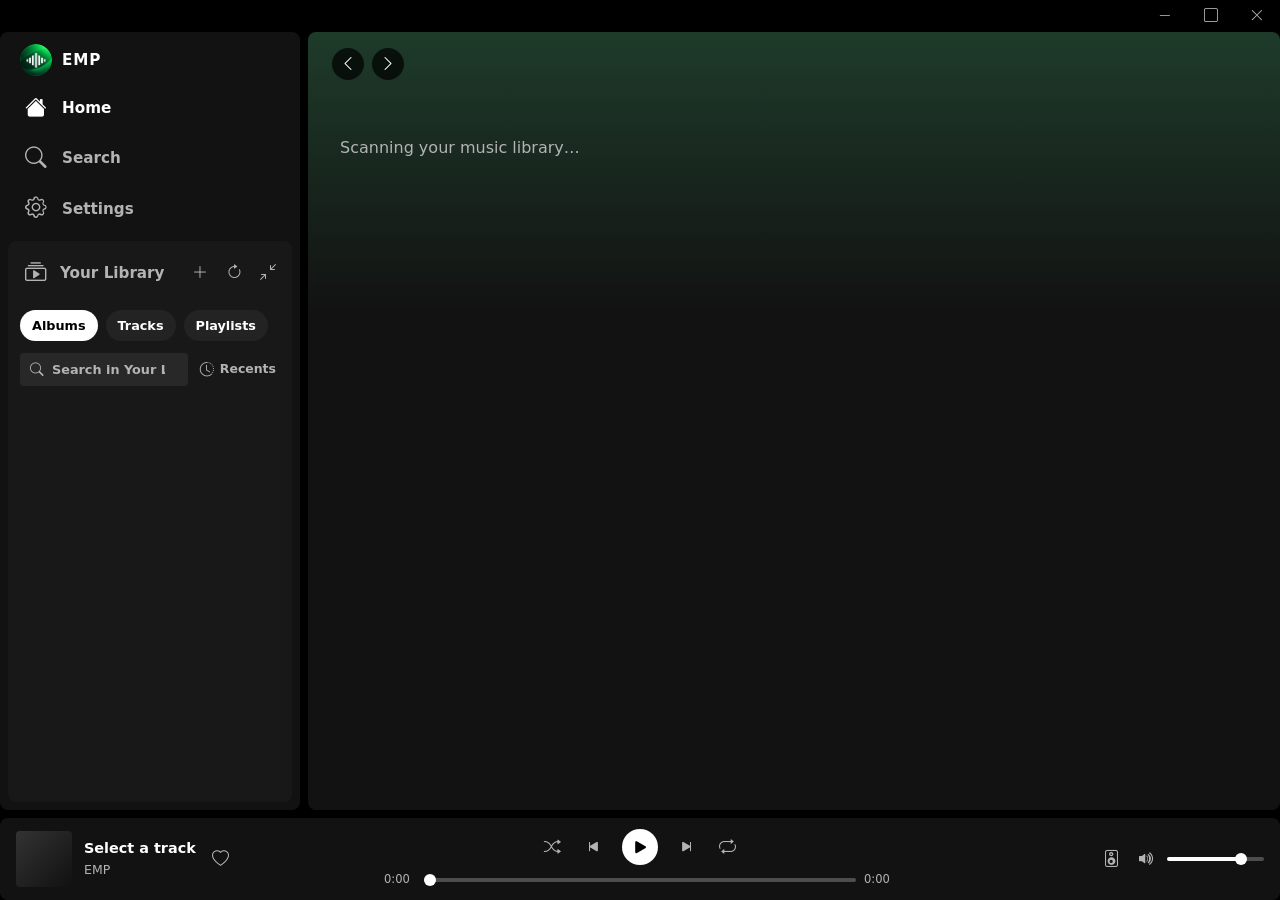
==== www/index.html @ ca30483c "Update player.css and player.js to enhance home shelf layout and responsiveness. Introduce new CSS v" ====
<!DOCTYPE html>
<html lang="en" data-bs-theme="dark">
<head>
  <meta charset="utf-8">
  <meta name="viewport" content="width=device-width, initial-scale=1">
  <title>EMP</title>
  <link rel="stylesheet" href="lib/bootstrap/5.3.8/bootstrap.min.css">
  <link rel="stylesheet" href="lib/bootstrap-icons/1.13.1/bootstrap-icons.min.css">
  <link rel="stylesheet" href="css/player.css?v=51">
</head>
<body>
  <div class="app-shell">
    <aside class="sidebar" id="sidebar">
      <div class="brand">
        <span class="brand-mark" aria-hidden="true"><img src="img/music.png" alt=""></span>
        <span class="brand-name">EMP</span>
      </div>

      <nav class="nav-stack" aria-label="Primary">
        <button class="nav-item active" type="button" data-nav="home">
          <i class="bi bi-house-fill"></i>
          <span class="nav-label">Home</span>
        </button>
        <button class="nav-item" type="button" data-nav="search">
          <i class="bi bi-search"></i>
          <span class="nav-label">Search</span>
        </button>
        <button class="nav-item" type="button" data-nav="settings">
          <i class="bi bi-gear"></i>
          <span class="nav-label">Settings</span>
        </button>
      </nav>

      <div class="library-panel">
        <div class="library-header">
          <button class="library-title-btn" type="button" data-nav="albums" id="libraryTitleBtn" aria-label="Your Library">
            <i class="bi bi-collection-play"></i>
            <span class="nav-label">Your Library</span>
          </button>
          <div class="library-header-actions">
            <button class="icon-btn" type="button" id="createPlaylistBtn" aria-label="Create playlist" data-bs-toggle="tooltip" data-bs-title="Create playlist">
              <i class="bi bi-plus-lg"></i>
            </button>
            <button class="icon-btn" type="button" id="refreshBtn" aria-label="Refresh library" data-bs-toggle="tooltip" data-bs-title="Refresh library">
              <i class="bi bi-arrow-clockwise"></i>
            </button>
            <button class="icon-btn" type="button" id="sidebarCollapseBtn" aria-label="Collapse sidebar" data-bs-toggle="tooltip" data-bs-title="Collapse sidebar">
              <i class="bi bi-arrows-angle-contract"></i>
            </button>
          </div>
        </div>

        <div class="library-panel-body">
          <div class="library-chips-scroll" data-chips-scroll>
            <div class="library-chips">
              <button class="chip active" type="button" data-recents-filter="albums">Albums</button>
              <button class="chip" type="button" data-recents-filter="tracks">Tracks</button>
              <button class="chip" type="button" data-recents-filter="playlists">Playlists</button>
            </div>
          </div>

          <div class="library-tools">
            <label class="library-search">
              <i class="bi bi-search" aria-hidden="true"></i>
              <input type="search" id="librarySearch" placeholder="Search in Your Library" aria-label="Search in Your Library" autocomplete="off">
            </label>
            <button class="library-sort-btn" type="button" id="sidebarSortBtn" data-sidebar-sort aria-label="Sort library list">
              <i class="bi bi-clock-history"></i>
              <span id="sidebarSortLabel">Recents</span>
            </button>
          </div>

          <ul class="playlist-list" id="libraryList"></ul>
        </div>
      </div>

      <div class="sidebar-resize" id="sidebarResize" role="separator" aria-orientation="vertical" aria-label="Resize sidebar" tabindex="0"></div>
    </aside>

    <main class="main-stage" id="mainStage">
      <header class="top-bar" id="topBar">
        <div class="history-controls">
          <button class="circle-btn" type="button" id="backBtn" aria-label="Go back" data-bs-toggle="tooltip" data-bs-title="Go back">
            <i class="bi bi-chevron-left"></i>
          </button>
          <button class="circle-btn" type="button" id="forwardBtn" aria-label="Go forward" data-bs-toggle="tooltip" data-bs-title="Go forward">
            <i class="bi bi-chevron-right"></i>
          </button>
        </div>

        <div class="top-collection" id="topCollection" aria-hidden="true" hidden>
          <button class="top-collection-play" type="button" id="topCollectionPlay" aria-label="Play">
            <i class="bi bi-play-fill"></i>
          </button>
          <span class="top-collection-name" id="topCollectionName"></span>
        </div>

        <div class="top-search d-none" id="topSearch">
          <i class="bi bi-search"></i>
          <input type="search" id="searchInput" placeholder="What do you want to play?" aria-label="Search">
        </div>
      </header>

      <section class="view-area" id="viewArea">
        <div class="loading-state">Scanning your music library…</div>
      </section>
    </main>

    <footer class="player-bar" aria-label="Playback controls">
      <div class="now-playing">
        <button class="now-cover" type="button" id="nowCover" disabled aria-label="Open album"></button>
        <div class="now-meta">
          <button class="now-title" type="button" id="nowTitle" disabled>Select a track</button>
          <button class="now-artist" type="button" id="nowArtist" disabled>EMP</button>
        </div>
        <button class="text-btn" type="button" id="likeBtn" aria-label="Save to Liked Songs">
          <i class="bi bi-heart"></i>
        </button>
      </div>

      <div class="player-center">
        <div class="transport">
          <button class="text-btn" type="button" id="shuffleBtn" aria-label="Enable shuffle" data-bs-toggle="tooltip" data-bs-title="Shuffle">
            <i class="bi bi-shuffle"></i>
          </button>
          <button class="text-btn" type="button" id="prevBtn" aria-label="Previous" data-bs-toggle="tooltip" data-bs-title="Previous">
            <i class="bi bi-skip-start-fill"></i>
          </button>
          <button class="play-btn" type="button" id="playBtn" aria-label="Play">
            <i class="bi bi-play-fill"></i>
          </button>
          <button class="text-btn" type="button" id="nextBtn" aria-label="Next" data-bs-toggle="tooltip" data-bs-title="Next">
            <i class="bi bi-skip-end-fill"></i>
          </button>
          <button class="text-btn" type="button" id="repeatBtn" aria-label="Repeat" data-bs-toggle="tooltip" data-bs-title="Repeat">
            <i class="bi bi-repeat"></i>
          </button>
        </div>
        <div class="timeline">
          <span id="elapsed">0:00</span>
          <input type="range" class="slider" id="seekBar" min="0" max="1000" value="0" aria-label="Seek">
          <span id="duration">0:00</span>
        </div>
      </div>

      <div class="player-right">
        <button class="text-btn" type="button" id="deviceBtn" aria-label="Connect to a device" data-bs-toggle="tooltip" data-bs-title="Connect to a device">
          <i class="bi bi-speaker"></i>
        </button>
        <div class="volume">
          <button class="text-btn" type="button" id="muteBtn" aria-label="Mute">
            <i class="bi bi-volume-up-fill"></i>
          </button>
          <input type="range" class="slider" id="volumeBar" min="0" max="100" value="80" aria-label="Volume">
        </div>
      </div>
    </footer>

    <!-- Last in DOM so annotated drag regions win over scrolled content. -->
    <div class="window-chrome">
      <div class="window-chrome-drag" aria-hidden="true"></div>
      <div class="window-controls">
        <button class="window-control" type="button" id="winMinimize" aria-label="Minimize" data-bs-toggle="tooltip" data-bs-title="Minimize">
          <i class="bi bi-dash-lg" aria-hidden="true"></i>
        </button>
        <button class="window-control" type="button" id="winMaximize" aria-label="Maximize" data-bs-toggle="tooltip" data-bs-title="Maximize">
          <i class="bi bi-square" aria-hidden="true" data-maximize-icon></i>
        </button>
        <button class="window-control window-control-close" type="button" id="winClose" aria-label="Close" data-bs-toggle="tooltip" data-bs-title="Close">
          <i class="bi bi-x-lg" aria-hidden="true"></i>
        </button>
      </div>
    </div>
  </div>

  <div class="device-drawer-root" id="deviceDrawerRoot" hidden>
    <aside class="device-drawer" role="dialog" aria-modal="true" aria-labelledby="deviceDrawerTitle">
      <div class="device-drawer-head">
        <div class="device-drawer-heading">
          <h2 id="deviceDrawerTitle">Connect to a device</h2>
          <p class="device-drawer-sub" id="deviceDrawerStatus" role="status" aria-live="polite"></p>
        </div>
        <button class="device-drawer-close" type="button" id="deviceDrawerClose" aria-label="Close">
          <i class="bi bi-x-lg"></i>
        </button>
      </div>
      <div class="device-drawer-alert" id="deviceDrawerAlert" role="alert" hidden></div>
      <div class="device-drawer-body" id="deviceDrawerBody"></div>
      <div class="device-drawer-foot">
        <p class="device-drawer-note" id="deviceDrawerNote"></p>
        <button class="device-rescan" type="button" id="deviceRescan">
          <i class="bi bi-arrow-repeat" aria-hidden="true"></i>
          <span>Rescan</span>
        </button>
      </div>
    </aside>
  </div>

  <script src="lib/bootstrap/5.3.8/bootstrap.bundle.min.js"></script>
  <script src="js/eq-presets.js?v=2"></script>
  <script src="js/player.js?v=39"></script>
</body>
</html>
---- www/css/player.css ----
:root {
  --emp-black: #000000;
  --emp-bg: #121212;
  --emp-elevated: #181818;
  --emp-highlight: #282828;
  --emp-hover: #1a1a1a;
  --emp-row-hover: rgba(255, 255, 255, 0.05);
  --emp-green: #1db954;
  --emp-green-hover: #1ed760;
  --emp-text: #ffffff;
  --emp-muted: #b3b3b3;
  --emp-subtle: #7a7a7a;
  --emp-border: #2a2a2a;
  --sidebar-width: 300px;
  --sidebar-collapsed-width: 72px;
  --sidebar-min: 200px;
  --sidebar-max: 420px;
  --player-height: 90px;
  --top-bar-height: 56px;
  --window-chrome-height: 32px;
  --gap: 8px;
  --radius: 8px;
  --home-card-min: 160px;
  --home-card-gap: 18px;
  --home-cols: 6;
}

*,
*::before,
*::after {
  box-sizing: border-box;
}

html,
body {
  height: 100%;
  margin: 0;
  background: var(--emp-black);
  color: var(--emp-text);
  font-family: "Segoe UI Variable Text", "Segoe UI", system-ui, -apple-system, "Helvetica Neue", Helvetica, Arial, sans-serif;
  overflow: hidden;
  color-scheme: dark;
  -webkit-font-smoothing: antialiased;
}

button,
input {
  font-family: inherit;
}

.app-shell {
  display: grid;
  grid-template-columns: var(--sidebar-width) minmax(0, 1fr);
  grid-template-rows: var(--window-chrome-height) 1fr var(--player-height);
  column-gap: var(--gap);
  row-gap: 0;
  height: 100%;
  padding: 0;
}

.window-chrome {
  grid-row: 1;
  grid-column: 1 / -1;
  display: flex;
  align-items: stretch;
  min-height: var(--window-chrome-height);
  background: transparent;
  position: relative;
  app-region: drag;
  -webkit-app-region: drag;
  z-index: 30;
}

.window-chrome-drag {
  flex: 1 1 auto;
  min-width: 0;
  min-height: 100%;
  app-region: drag;
  -webkit-app-region: drag;
}

.window-controls {
  display: flex;
  align-items: stretch;
  flex-shrink: 0;
  height: 100%;
  app-region: no-drag;
  -webkit-app-region: no-drag;
}

.window-control {
  width: 46px;
  height: 100%;
  margin: 0;
  padding: 0;
  border: 0;
  border-radius: 0;
  background: transparent;
  color: var(--emp-muted);
  display: inline-flex;
  align-items: center;
  justify-content: center;
  font-size: 0.85rem;
  line-height: 1;
  cursor: default;
  transition: background 0.12s ease, color 0.12s ease;
  app-region: no-drag;
  -webkit-app-region: no-drag;
}

.window-control i {
  pointer-events: none;
}

.window-control:hover {
  background: var(--emp-highlight);
  color: var(--emp-text);
}

.window-control:active {
  background: rgba(255, 255, 255, 0.12);
}

.window-control-close:hover {
  background: #c42b1c;
  color: #fff;
}

.window-control-close:active {
  background: #b22a1b;
  color: #fff;
}

/* Window controls and in-page nav controls must not start a drag.
   Do NOT mark .view-area (or other scrollers) as no-drag — Chromium's
   app-region hit testing ignores scroll occlusion, so scrolled no-drag
   content steals the title-bar drag region after you scroll a long page. */
.top-bar .history-controls,
.top-bar .circle-btn,
.top-bar .top-search,
.top-bar .top-search input,
.top-bar .top-collection-play,
.top-bar button {
  app-region: no-drag;
  -webkit-app-region: no-drag;
}

html.is-window-maximized .sidebar,
html.is-window-maximized .main-stage,
html.is-window-maximized .player-bar {
  border-radius: 0;
}

.sidebar,
.main-stage,
.player-bar {
  background: var(--emp-bg);
  border-radius: var(--radius);
}

.sidebar {
  grid-row: 2;
  grid-column: 1;
  display: flex;
  flex-direction: column;
  min-width: var(--sidebar-width);
  width: var(--sidebar-width);
  min-height: 0;
  padding: 8px 8px 8px;
  position: relative;
  transition: min-width 0.18s ease, width 0.18s ease;
  container-type: inline-size;
  container-name: sidebar;
}

.sidebar.is-resizing {
  transition: none;
  user-select: none;
}

.sidebar-resize {
  position: absolute;
  top: 0;
  right: -4px;
  width: 8px;
  height: 100%;
  cursor: col-resize;
  z-index: 5;
}

.sidebar-resize:focus-visible {
  outline: 2px solid var(--emp-text);
  outline-offset: -2px;
}

.sidebar.is-collapsed .sidebar-resize {
  display: none;
}

.brand {
  display: flex;
  align-items: center;
  gap: 10px;
  padding: 4px 12px 8px;
  min-height: 40px;
}

.brand-mark {
  width: 32px;
  height: 32px;
  border-radius: 50%;
  overflow: hidden;
  flex-shrink: 0;
  background: transparent;
  transform: translateZ(0);
}

.brand-mark img {
  width: 100%;
  height: 100%;
  display: block;
  object-fit: cover;
}

.brand-name {
  font-weight: 700;
  letter-spacing: 0.06em;
  font-size: 0.95rem;
}

.nav-stack {
  display: flex;
  flex-direction: column;
  gap: 2px;
  padding: 0 4px 8px;
}

.nav-item {
  display: flex;
  align-items: center;
  gap: 14px;
  width: 100%;
  border: 0;
  background: transparent;
  color: var(--emp-muted);
  padding: 8px 12px;
  border-radius: 6px;
  font-weight: 700;
  font-size: 0.95rem;
  text-align: left;
  cursor: pointer;
  transition: color 0.12s ease;
}

.nav-item i {
  font-size: 1.35rem;
  width: 1.5rem;
  text-align: center;
  flex-shrink: 0;
}

.nav-item:hover {
  color: var(--emp-text);
}

.nav-item.active {
  color: var(--emp-text);
  background: transparent;
}

.nav-item:focus-visible,
.library-title-btn:focus-visible,
.library-sort-btn:focus-visible,
.icon-btn:focus-visible,
.chip:focus-visible,
.playlist-item:focus-visible {
  outline: 2px solid var(--emp-text);
  outline-offset: 2px;
}

.library-panel {
  flex: 1;
  min-height: 0;
  display: flex;
  flex-direction: column;
  background: var(--emp-elevated);
  border-radius: var(--radius);
  padding: 8px 0 4px;
}

.library-header {
  display: flex;
  align-items: center;
  gap: 4px;
  padding: 0 8px 8px;
  flex-shrink: 0;
}

.library-title-btn {
  display: flex;
  align-items: center;
  gap: 12px;
  flex: 1;
  min-width: 0;
  border: 0;
  background: transparent;
  color: var(--emp-muted);
  padding: 8px;
  border-radius: 6px;
  font-weight: 700;
  font-size: 0.95rem;
  text-align: left;
  cursor: pointer;
  transition: color 0.12s ease;
}

.library-title-btn i {
  font-size: 1.35rem;
  width: 1.5rem;
  text-align: center;
  flex-shrink: 0;
}

.library-title-btn .nav-label {
  flex: 1;
  min-width: 0;
  white-space: nowrap;
  overflow: hidden;
  text-overflow: ellipsis;
}

.library-title-btn:hover,
.library-title-btn.active {
  color: var(--emp-text);
}

.library-header-actions {
  display: flex;
  align-items: center;
  gap: 2px;
  flex-shrink: 0;
}

/* Narrow sidebar: drop the title before it becomes unreadable ("Your Li…"). */
@container sidebar (max-width: 268px) {
  .library-title-btn {
    flex: 0 0 auto;
    gap: 0;
  }

  .library-title-btn .nav-label {
    display: none;
  }
}

@container sidebar (max-width: 236px) {
  .library-sort-btn span {
    display: none;
  }

  .library-search input::placeholder {
    color: transparent;
  }
}

.library-panel-body {
  flex: 1;
  min-height: 0;
  display: flex;
  flex-direction: column;
}

.library-chips-scroll {
  position: relative;
  flex-shrink: 0;
  margin: 0 4px 4px;
  overflow: hidden;
}

.library-chips-scroll::before,
.library-chips-scroll::after {
  content: "";
  position: absolute;
  top: 0;
  bottom: 0;
  width: 16px;
  pointer-events: none;
  z-index: 1;
  opacity: 0;
  transition: opacity 0.15s ease;
}

.library-chips-scroll::before {
  left: 0;
  background: linear-gradient(to right, var(--emp-elevated), transparent);
}

.library-chips-scroll::after {
  right: 0;
  background: linear-gradient(to left, var(--emp-elevated), transparent);
}

.library-chips-scroll.can-scroll-left::before,
.library-chips-scroll.can-scroll-right::after {
  opacity: 1;
}

.library-chips {
  display: flex;
  flex-wrap: wrap;
  gap: 8px;
  padding: 4px 12px 8px;
}

.library-chips-scroll .library-chips {
  flex-wrap: nowrap;
  gap: 8px;
  padding: 4px 8px 8px;
  overflow-x: auto;
  scrollbar-width: none;
}

.library-chips-scroll .library-chips::-webkit-scrollbar {
  display: none;
}

.library-toolbar {
  display: flex;
  flex-wrap: nowrap;
  align-items: center;
  justify-content: space-between;
  gap: 10px;
  margin-bottom: 8px;
}

.library-toolbar .library-chips {
  padding: 0;
  flex-wrap: nowrap;
  flex-shrink: 0;
  gap: 6px;
}

.library-toolbar .chip {
  padding: 6px 8px;
  white-space: nowrap;
  flex-shrink: 0;
}

.library-panel .chip {
  padding: 6px 12px;
  white-space: nowrap;
  flex-shrink: 0;
  background: #232323;
  color: var(--emp-text);
}

.library-panel .chip:hover {
  background: #2a2a2a;
}

.library-panel .chip.active {
  background: var(--emp-text);
  color: var(--emp-black);
}

.library-tools {
  display: flex;
  align-items: center;
  gap: 8px;
  padding: 0 12px 8px;
  flex-shrink: 0;
}

.library-search {
  flex: 1;
  min-width: 0;
  display: flex;
  align-items: center;
  gap: 8px;
  padding: 6px 10px;
  border-radius: 4px;
  background: rgba(255, 255, 255, 0.07);
  color: var(--emp-muted);
}

.library-search:focus-within {
  background: rgba(255, 255, 255, 0.1);
  box-shadow: inset 0 0 0 1px rgba(255, 255, 255, 0.35);
}

.library-search i {
  font-size: 0.85rem;
  flex-shrink: 0;
}

.library-search input {
  flex: 1;
  min-width: 0;
  border: 0;
  background: transparent;
  color: var(--emp-text);
  font: inherit;
  font-size: 0.8rem;
  font-weight: 600;
  outline: none;
  padding: 0;
}

.library-search input::placeholder {
  color: var(--emp-muted);
}

.library-sort-btn {
  display: flex;
  align-items: center;
  gap: 6px;
  border: 0;
  background: transparent;
  color: var(--emp-muted);
  font-weight: 700;
  font-size: 0.78rem;
  padding: 6px 4px;
  border-radius: 4px;
  cursor: pointer;
  flex-shrink: 0;
  white-space: nowrap;
}

.library-sort-btn:hover {
  color: var(--emp-text);
}

.library-sort-btn i {
  font-size: 0.9rem;
}

.sort-chips .chip {
  background: transparent;
  color: var(--emp-muted);
}

.sort-chips .chip.active {
  background: var(--emp-highlight);
  color: var(--emp-text);
}

.sort-chips .layout-btn {
  width: 32px;
  height: 32px;
  flex-shrink: 0;
}

.sort-chips .layout-btn.active {
  color: var(--emp-text);
  background: var(--emp-highlight);
}

.library-list {
  display: flex;
  flex-direction: column;
  gap: 2px;
  padding-bottom: 16px;
}

.library-row {
  width: 100%;
}

img.artist-cover,
.artist-cover {
  border-radius: 50%;
}

.chip {
  border: 0;
  border-radius: 500px;
  background: var(--emp-highlight);
  color: var(--emp-text);
  font-size: 0.8rem;
  font-weight: 700;
  padding: 6px 14px;
  cursor: pointer;
}

.chip.active {
  background: var(--emp-text);
  color: var(--emp-black);
}

.icon-btn,
.circle-btn,
.text-btn,
.play-btn,
.pill-btn,
.user-chip {
  border: 0;
  cursor: pointer;
}

.icon-btn {
  width: 32px;
  height: 32px;
  border-radius: 50%;
  background: transparent;
  color: var(--emp-muted);
  display: grid;
  place-items: center;
}

.icon-btn:hover {
  background: var(--emp-row-hover);
  color: var(--emp-text);
}

.library-subhead {
  color: var(--emp-muted);
  font-size: 0.72rem;
  font-weight: 700;
  letter-spacing: 0.08em;
  text-transform: uppercase;
  padding: 8px 16px 4px;
}

.playlist-list {
  list-style: none;
  margin: 0;
  padding: 0 4px 12px;
  overflow: auto;
  flex: 1;
  min-height: 0;
  scrollbar-color: transparent transparent;
}

.playlist-list:hover,
.playlist-list:focus-within {
  scrollbar-color: #4d4d4d transparent;
}

.playlist-list::-webkit-scrollbar-thumb {
  background: transparent;
}

.playlist-list:hover::-webkit-scrollbar-thumb,
.playlist-list:focus-within::-webkit-scrollbar-thumb {
  background: #4d4d4d;
}

.sidebar.is-collapsed {
  min-width: var(--sidebar-collapsed-width);
  width: var(--sidebar-collapsed-width);
  padding: 8px 4px;
  align-items: stretch;
}

.sidebar.is-collapsed .brand {
  justify-content: center;
  padding: 4px 0 8px;
}

.sidebar.is-collapsed .brand-name,
.sidebar.is-collapsed .nav-label,
.sidebar.is-collapsed .library-panel-body {
  display: none;
}

.sidebar.is-collapsed .nav-stack {
  padding: 0 0 8px;
  align-items: center;
}

.sidebar.is-collapsed .nav-item {
  justify-content: center;
  width: 48px;
  height: 48px;
  padding: 0;
  margin: 0 auto;
  border-radius: 8px;
}

.sidebar.is-collapsed .nav-item i {
  width: auto;
  font-size: 1.45rem;
}

.sidebar.is-collapsed .library-panel {
  padding: 4px 0;
  background: transparent;
}

.sidebar.is-collapsed .library-header {
  flex-direction: column;
  justify-content: center;
  gap: 2px;
  padding: 0;
}

.sidebar.is-collapsed .library-header-actions {
  display: flex;
  justify-content: center;
}

.sidebar.is-collapsed #createPlaylistBtn,
.sidebar.is-collapsed #refreshBtn {
  display: none;
}

.sidebar.is-collapsed .library-title-btn {
  justify-content: center;
  width: 48px;
  height: 48px;
  padding: 0;
  margin: 0 auto;
  flex: 0 0 auto;
  border-radius: 8px;
}

.sidebar.is-collapsed .library-title-btn i {
  width: auto;
  font-size: 1.45rem;
}

.sidebar.is-collapsed .library-title-btn.active,
.sidebar.is-collapsed .nav-item.active {
  background: var(--emp-highlight);
}

.shelf-row {
  display: grid;
  grid-template-columns: repeat(auto-fill, minmax(var(--home-card-min), 1fr));
  grid-template-rows: auto;
  grid-auto-rows: 0;
  column-gap: var(--home-card-gap);
  row-gap: 0;
  overflow: hidden;
  margin-bottom: 28px;
  align-items: start;
}

.home-page .shelf-row {
  grid-template-columns: repeat(var(--home-cols), minmax(0, 1fr));
}

.shelf-row .media-card {
  min-width: 0;
  min-height: 0;
  width: 100%;
  overflow: hidden;
}

.virtual-track-table {
  position: relative;
}

.virtual-spacer {
  width: 100%;
  pointer-events: none;
}

.virtual-track-table .track-row {
  position: absolute;
  left: 0;
  right: 0;
  box-sizing: border-box;
}

.playlist-row {
  position: relative;
}

.playlist-item {
  display: flex;
  align-items: center;
  gap: 12px;
  width: 100%;
  border: 0;
  background: transparent;
  color: inherit;
  padding: 8px;
  border-radius: 6px;
  cursor: pointer;
  text-align: left;
}

.playlist-item:hover,
.playlist-row:hover .playlist-item,
.playlist-item.active {
  background: var(--emp-row-hover);
}

.playlist-cover-wrap {
  position: relative;
  flex-shrink: 0;
  width: 48px;
  height: 48px;
  border-radius: 4px;
  overflow: hidden;
}

.playlist-cover {
  width: 48px;
  height: 48px;
  border-radius: 4px;
  flex-shrink: 0;
  overflow: hidden;
  object-fit: cover;
  display: block;
}

.playlist-play {
  position: absolute;
  left: 8px;
  top: 50%;
  z-index: 1;
  width: 48px;
  height: 48px;
  border: 0;
  padding: 0;
  border-radius: 4px;
  background: rgba(0, 0, 0, 0.5);
  color: #fff;
  font-size: 1.7rem;
  line-height: 0;
  display: flex;
  align-items: center;
  justify-content: center;
  cursor: pointer;
  opacity: 0;
  pointer-events: none;
  transform: translateY(-50%);
  transition: opacity 0.12s ease;
}

.playlist-row:hover .playlist-play,
.playlist-row.is-playing .playlist-play {
  opacity: 1;
  pointer-events: auto;
}

.playlist-row.is-playing .playlist-play {
  background: rgba(0, 0, 0, 0.45);
}

.playlist-play .now-eq {
  display: none;
  align-items: flex-end;
  justify-content: center;
  gap: 3px;
  height: 14px;
}

.playlist-row.is-playing .playlist-play .bi-play-fill {
  display: none;
}

.playlist-row.is-playing .playlist-play .now-eq {
  display: flex;
}

.playlist-row.is-playing:hover .playlist-play .now-eq {
  display: none;
}

.playlist-row.is-playing:hover .playlist-play .bi-play-fill {
  display: inline;
}

.now-eq span {
  display: block;
  width: 3px;
  border-radius: 1px;
  background: var(--emp-green);
  animation: emp-eq-bar 0.85s ease-in-out infinite;
}

.now-eq span:nth-child(1) {
  height: 6px;
  animation-delay: 0s;
}

.now-eq span:nth-child(2) {
  height: 12px;
  animation-delay: 0.15s;
}

.now-eq span:nth-child(3) {
  height: 8px;
  animation-delay: 0.28s;
}

@keyframes emp-eq-bar {
  0%,
  100% {
    transform: scaleY(0.45);
  }
  50% {
    transform: scaleY(1);
  }
}

@media (prefers-reduced-motion: reduce) {
  .now-eq span {
    animation: none;
    transform: none;
  }

  .media-cover,
  .quick-card,
  .quick-play-fab,
  .media-card .play-fab,
  .top-bar,
  .top-collection {
    transition: none;
  }

  .media-card:hover .media-cover {
    transform: none;
  }
}

img.media-cover {
  width: 100%;
  height: 100%;
  aspect-ratio: unset;
  object-fit: cover;
  display: block;
  border-radius: 6px;
}

img.album-hero-cover {
  width: 232px;
  height: 232px;
  object-fit: cover;
  display: block;
}

.now-cover img {
  width: 100%;
  height: 100%;
  object-fit: cover;
  display: block;
}

.cover-fallback,
.playlist-cover,
.media-cover,
.now-cover {
  background-size: cover;
  background-position: center;
  background-repeat: no-repeat;
}

.cover-fallback {
  display: grid;
  place-items: center;
  color: rgba(255, 255, 255, 0.85);
  font-size: 1.4rem;
}

.liked-cover {
  background: linear-gradient(135deg, #450af5 0%, #8d67ab 48%, var(--emp-green) 100%) !important;
  color: #ffffff !important;
}

.liked-cover i {
  filter: drop-shadow(0 6px 16px rgba(0, 0, 0, 0.4));
}

.playlist-cover.liked-cover,
.media-cover.liked-cover {
  font-size: 1.15rem;
}

.album-hero-cover.liked-cover {
  font-size: 5.5rem;
}

.cover-mosaic {
  display: grid;
  grid-template-columns: 1fr 1fr;
  grid-template-rows: 1fr 1fr;
  padding: 0;
  place-items: stretch;
}

.cover-mosaic img {
  width: 100%;
  height: 100%;
  object-fit: cover;
  display: block;
  min-width: 0;
  min-height: 0;
  border-radius: 0;
}

.playlist-cover.cover-mosaic {
  display: grid;
}

.media-cover.cover-mosaic {
  display: grid;
  overflow: hidden;
}

.album-hero-cover.cover-mosaic {
  display: grid;
  font-size: 0;
}

.playlist-meta {
  min-width: 0;
  display: flex;
  flex-direction: column;
  justify-content: center;
  gap: 2px;
}

.playlist-title {
  display: block;
  font-weight: 600;
  font-size: 0.875rem;
  line-height: 1.25;
  white-space: nowrap;
  overflow: hidden;
  text-overflow: ellipsis;
}

.playlist-sub {
  display: block;
  color: var(--emp-muted);
  font-size: 0.75rem;
  line-height: 1.25;
  white-space: nowrap;
  overflow: hidden;
  text-overflow: ellipsis;
}

.main-stage {
  grid-row: 2;
  grid-column: 2;
  display: flex;
  flex-direction: column;
  min-width: 0;
  min-height: 0;
  overflow: hidden;
  position: relative;
  background: linear-gradient(180deg, #1e3b2a 0%, var(--emp-bg) 280px);
}

.top-bar {
  display: flex;
  align-items: center;
  gap: 12px;
  padding: 16px 24px 8px;
  position: absolute;
  top: 0;
  left: 0;
  right: 0;
  z-index: 5;
  background: transparent;
  transition: background 0.18s ease, box-shadow 0.18s ease;
  /* Drag is started via JS → native BeginDrag. CSS app-region on this
     bar loses to scrolled playlist content (Chromium annotated-region bug). */
  app-region: no-drag;
  -webkit-app-region: no-drag;
}

.top-bar.is-scrolled {
  background: var(--stage-accent-bar, var(--emp-bg));
  box-shadow: 0 1px 0 rgba(255, 255, 255, 0.06);
}

.top-collection {
  display: flex;
  align-items: center;
  gap: 14px;
  min-width: 0;
  opacity: 0;
  transform: translateY(8px);
  pointer-events: none;
  transition: opacity 0.18s ease, transform 0.18s ease;
}

.top-collection[hidden] {
  display: none;
}

.top-collection.is-visible {
  opacity: 1;
  transform: none;
  pointer-events: auto;
}

.top-collection-play {
  width: 32px;
  height: 32px;
  border: 0;
  padding: 0;
  border-radius: 50%;
  background: var(--emp-green);
  color: var(--emp-black);
  font-size: 1.15rem;
  line-height: 0;
  display: flex;
  align-items: center;
  justify-content: center;
  cursor: pointer;
  flex-shrink: 0;
}

.top-collection-play .bi-play-fill {
  margin-left: 1px;
}

.top-collection-play:hover {
  background: var(--emp-green-hover);
  transform: scale(1.06);
}

.top-collection-name {
  font-size: 1.5rem;
  font-weight: 700;
  line-height: 1.2;
  letter-spacing: -0.02em;
  white-space: nowrap;
  overflow: hidden;
  text-overflow: ellipsis;
  min-width: 0;
}

.history-controls {
  display: flex;
  gap: 8px;
}

.circle-btn {
  width: 32px;
  height: 32px;
  border-radius: 50%;
  background: rgba(0, 0, 0, 0.7);
  color: var(--emp-text);
  display: grid;
  place-items: center;
}

.circle-btn:hover {
  background: #000;
}

.top-search {
  flex: 1;
  max-width: 420px;
  position: relative;
}

.top-search i {
  position: absolute;
  left: 14px;
  top: 50%;
  transform: translateY(-50%);
  color: var(--emp-muted);
}

.top-search input {
  width: 100%;
  border: 0;
  border-radius: 500px;
  background: var(--emp-highlight);
  color: var(--emp-text);
  padding: 10px 16px 10px 40px;
}

.top-search input:focus {
  outline: 2px solid var(--emp-text);
}

.top-actions {
  margin-left: auto;
  display: flex;
  align-items: center;
  gap: 12px;
}

.pill-btn {
  background: var(--emp-text);
  color: var(--emp-black);
  border-radius: 500px;
  font-weight: 700;
  font-size: 0.85rem;
  padding: 8px 16px;
}

.pill-btn:hover {
  transform: scale(1.04);
}

.user-chip {
  width: 32px;
  height: 32px;
  border-radius: 50%;
  background: #532e2e;
  color: var(--emp-text);
  display: grid;
  place-items: center;
}

.user-chip::after {
  display: none;
}

.emp-menu {
  background: #282828;
  border: 0;
  box-shadow: 0 16px 40px rgba(0, 0, 0, 0.5);
  padding: 4px;
}

.ctx-root {
  position: fixed;
  inset: 0;
  z-index: 40;
}

.ctx-menu,
.ctx-submenu {
  position: absolute;
  min-width: 260px;
  max-width: 320px;
  background: #282828;
  border-radius: 4px;
  box-shadow: 0 16px 40px rgba(0, 0, 0, 0.55);
  padding: 4px;
  color: var(--emp-text);
  user-select: none;
}

.ctx-submenu {
  min-width: 240px;
  max-width: 280px;
  display: flex;
  flex-direction: column;
  max-height: min(420px, calc(100vh - 24px));
}

.ctx-submenu[hidden] {
  display: none;
}

.ctx-item {
  display: flex;
  align-items: center;
  gap: 12px;
  width: 100%;
  border: 0;
  background: transparent;
  color: var(--emp-text);
  text-align: left;
  padding: 10px 12px;
  border-radius: 2px;
  font-size: 0.9rem;
  cursor: pointer;
}

.ctx-item[hidden],
[data-ctx-playlist-actions][hidden] {
  display: none !important;
}

.ctx-item.has-sub {
  justify-content: flex-start;
}

.ctx-item .ctx-chevron {
  margin-left: auto;
  font-size: 0.75rem;
  color: var(--emp-muted);
}

.ctx-item:hover,
.ctx-item:focus-visible {
  background: #3e3e3e;
  color: var(--emp-text);
}

.ctx-item i {
  font-size: 1rem;
  width: 16px;
  text-align: center;
  flex-shrink: 0;
}

.ctx-liked-icon {
  width: 16px;
  height: 16px;
  border-radius: 2px;
  flex-shrink: 0;
  display: grid;
  place-items: center;
  background: linear-gradient(135deg, #450af5 0%, #8d67ab 48%, var(--emp-green) 100%);
  color: #fff;
}

.ctx-liked-icon i {
  width: auto;
  font-size: 0.55rem;
}

.ctx-search {
  display: flex;
  align-items: center;
  gap: 8px;
  margin: 4px;
  padding: 6px 10px;
  border-radius: 4px;
  background: #121212;
  border: 1px solid #3e3e3e;
}

.ctx-search i {
  color: var(--emp-muted);
  font-size: 0.9rem;
}

.ctx-search-input,
.ctx-name-input {
  flex: 1;
  min-width: 0;
  border: 0;
  background: transparent;
  color: var(--emp-text);
  outline: none;
  font-size: 0.85rem;
  padding: 0;
  user-select: text;
}

.ctx-search-input::placeholder,
.ctx-name-input::placeholder {
  color: var(--emp-muted);
}

.ctx-new-form {
  display: flex;
  align-items: center;
  gap: 8px;
  margin: 4px;
  padding: 6px 10px;
  border-radius: 4px;
  background: #121212;
  border: 1px solid #3e3e3e;
}

.ctx-new-form[hidden] {
  display: none;
}

.ctx-name-submit {
  border: 0;
  background: transparent;
  color: var(--emp-text);
  width: 24px;
  height: 24px;
  padding: 0;
  display: grid;
  place-items: center;
  cursor: pointer;
  border-radius: 4px;
}

.ctx-name-submit:hover {
  background: #3e3e3e;
}

.ctx-divider {
  height: 1px;
  margin: 4px 8px;
  background: rgba(255, 255, 255, 0.1);
}

.ctx-playlist-list {
  overflow: auto;
  min-height: 40px;
  max-height: 260px;
  padding-bottom: 2px;
}

.ctx-playlist-list .ctx-item {
  padding-left: 12px;
}

.ctx-empty {
  color: var(--emp-muted);
  font-size: 0.85rem;
  padding: 10px 12px;
}

.emp-menu .dropdown-item {
  color: var(--emp-text);
  border-radius: 4px;
  font-size: 0.9rem;
}

.emp-menu .dropdown-item:hover,
.emp-menu .dropdown-item:focus {
  background: #3e3e3e;
  color: var(--emp-text);
}

.emp-menu .dropdown-divider {
  border-color: #3e3e3e;
}

.view-area {
  flex: 1;
  overflow: auto;
  min-height: 0;
  --view-pad-x: 24px;
  padding: 0 var(--view-pad-x) 24px;
}

.greeting {
  font-size: clamp(1.6rem, 2.4vw, 2rem);
  font-weight: 700;
  margin: 8px 0 24px;
  letter-spacing: -0.02em;
}

.view-area > .greeting {
  margin-top: 0;
  padding-top: calc(var(--top-bar-height) + 8px);
}

.home-page {
  padding-top: calc(var(--top-bar-height) + 8px);
  padding-bottom: 16px;
}

.settings-page {
  max-width: 900px;
  padding-top: var(--top-bar-height);
}

.settings-page > h1 {
  font-size: 2rem;
  font-weight: 700;
  margin: 8px 0 32px;
}

.settings-group {
  margin-bottom: 40px;
}

.settings-group h2 {
  font-size: 1.15rem;
  font-weight: 700;
  margin: 0 0 4px;
}

.settings-row {
  display: flex;
  align-items: center;
  justify-content: space-between;
  gap: 24px;
  padding: 16px 0;
  border-bottom: 1px solid rgba(255, 255, 255, 0.06);
}

.settings-group > .settings-row:last-child,
.settings-row:has(+ .eq-panel) {
  border-bottom: none;
}

.settings-row .eq-preset-wrap {
  flex-shrink: 0;
}

.settings-row .eq-preset-menu {
  left: auto;
  right: 0;
}

.settings-copy {
  min-width: 0;
}

.settings-label {
  display: block;
  font-size: 1rem;
  font-weight: 400;
}

.settings-desc {
  display: block;
  margin-top: 4px;
  color: var(--emp-muted);
  font-size: 0.875rem;
}

.settings-folder-head {
  padding: 12px 0 4px;
}

.settings-folder-row .settings-copy {
  flex: 1;
}

.settings-folder-main {
  display: flex;
  align-items: flex-start;
  gap: 12px;
  min-width: 0;
}

.settings-folder-icon {
  color: var(--emp-muted);
  flex-shrink: 0;
  margin-top: 2px;
}

.settings-folder-text {
  min-width: 0;
}

.settings-folder-path {
  overflow: hidden;
  text-overflow: ellipsis;
  white-space: nowrap;
}

.settings-folder-empty .settings-label {
  color: var(--emp-muted);
}

.settings-folder-actions {
  align-items: center;
}

.settings-folder-row .icon-btn {
  flex-shrink: 0;
}

.eq-reset:disabled {
  opacity: 0.4;
  cursor: default;
}

.eq-reset:disabled:hover,
.eq-reset:disabled:focus-visible {
  background: transparent;
}

/* Width is measured at click time so the collapse works at any font width. */
.settings-rescan {
  display: flex;
  justify-content: center;
  flex-shrink: 0;
}

.settings-rescan-btn {
  position: relative;
  display: inline-flex;
  width: var(--rescan-width, auto);
  align-items: center;
  justify-content: center;
  overflow: hidden;
  transition: width 200ms ease-out, padding 200ms ease-out;
}

.settings-rescan-btn.is-scanning,
.settings-rescan-btn.is-success {
  width: var(--rescan-size, 26px);
  padding-left: 0;
  padding-right: 0;
}

.settings-rescan-btn.is-scanning:disabled,
.settings-rescan-btn.is-success:disabled {
  opacity: 1;
}

.settings-rescan-label {
  white-space: nowrap;
  transition: opacity 120ms ease-out;
}

.settings-rescan-btn.is-scanning .settings-rescan-label,
.settings-rescan-btn.is-success .settings-rescan-label {
  opacity: 0;
}

.settings-rescan-icons {
  position: absolute;
  inset: 0;
  display: grid;
  place-items: center;
  pointer-events: none;
}

.settings-rescan-spinner,
.settings-rescan-check {
  position: absolute;
  opacity: 0;
  line-height: 1;
  transition: opacity 150ms ease-out;
}

.settings-rescan-btn.is-scanning .settings-rescan-spinner {
  opacity: 1;
  animation: emp-rescan-spin 900ms linear infinite;
}

.settings-rescan-check {
  display: grid;
  place-items: center;
  width: 1.25em;
  height: 1.25em;
  border: 1px solid var(--emp-green);
  border-radius: 50%;
  color: var(--emp-green);
  font-size: 0.7rem;
  transform: scale(0.7);
  transition: opacity 150ms ease-out, transform 180ms ease-out;
}

.settings-rescan-btn.is-success .settings-rescan-check {
  opacity: 1;
  transform: scale(1);
}

@keyframes emp-rescan-spin {
  from {
    transform: rotate(0deg);
  }
  to {
    transform: rotate(360deg);
  }
}

.emp-switch {
  width: 42px;
  height: 24px;
  border: 0;
  border-radius: 999px;
  background: #535353;
  padding: 2px;
  cursor: pointer;
  flex-shrink: 0;
  position: relative;
}

.emp-switch::after {
  content: "";
  width: 20px;
  height: 20px;
  border-radius: 50%;
  background: #ffffff;
  display: block;
  transition: transform 0.15s ease;
}

.emp-switch[aria-checked="true"] {
  background: var(--emp-green);
}

.emp-switch[aria-checked="true"]::after {
  transform: translateX(18px);
}

.emp-switch:focus-visible {
  outline: 2px solid #fff;
  outline-offset: 2px;
}

.eq-panel {
  margin: 4px 0 8px;
  padding: 16px 18px 14px;
  border-radius: 8px;
  background: #1a1a1a;
  border: 1px solid rgba(255, 255, 255, 0.04);
}

.eq-panel-head {
  display: flex;
  align-items: center;
  gap: 12px;
  margin-bottom: 8px;
}

.eq-presets-label {
  color: var(--emp-muted);
  font-size: 0.95rem;
}

.eq-preset-wrap {
  position: relative;
}

.eq-preset-button {
  min-width: 168px;
  display: flex;
  align-items: center;
  justify-content: space-between;
  gap: 24px;
  padding: 6px 10px;
  border: 1px solid #3e3e3e;
  border-radius: 4px;
  background: #282828;
  color: #fff;
  font-size: 0.95rem;
  cursor: pointer;
}

.eq-preset-button i {
  font-size: 0.75rem;
  color: var(--emp-muted);
}

.eq-preset-wrap.is-open .eq-preset-button {
  border-color: #535353;
}

.eq-preset-menu {
  position: absolute;
  top: calc(100% + 4px);
  left: 0;
  z-index: 8;
  min-width: 220px;
  max-height: 280px;
  overflow: auto;
  padding: 6px 0;
  background: #181818;
  border: 1px solid #2a2a2a;
  border-radius: 4px;
  box-shadow: 0 8px 24px rgba(0, 0, 0, 0.45);
}

.eq-preset-item {
  display: flex;
  align-items: center;
  justify-content: space-between;
  gap: 16px;
  width: 100%;
  padding: 7px 14px;
  border: 0;
  background: transparent;
  color: #fff;
  font-size: 0.92rem;
  text-align: left;
  cursor: pointer;
}

.eq-preset-item:hover,
.eq-preset-item:focus-visible {
  background: #4688d7;
  color: #fff;
  outline: none;
}

.eq-preset-item.is-unavailable {
  color: #7a7a7a;
  cursor: not-allowed;
}

.eq-preset-item.is-unavailable:hover,
.eq-preset-item.is-unavailable:focus-visible {
  background: #2a2a2a;
  color: #7a7a7a;
}

.eq-preset-note {
  color: inherit;
  font-size: 0.75rem;
  opacity: 0.8;
}

.eq-graph {
  position: relative;
  height: 220px;
  margin: 8px 0 6px;
}

.eq-scale {
  position: absolute;
  left: 0;
  color: #8a8a8a;
  font-size: 0.72rem;
  pointer-events: none;
}

.eq-scale-top {
  top: 0;
}

.eq-scale-bottom {
  bottom: 30px;
}

.eq-svg {
  display: block;
  position: absolute;
  left: 44px;
  right: 8px;
  top: 8px;
  bottom: 28px;
  width: calc(100% - 52px);
  height: calc(100% - 36px);
  overflow: visible;
}

.eq-grid-zero {
  stroke: rgba(255, 255, 255, 0.18);
  stroke-width: 1;
}

.eq-grid-band {
  stroke: rgba(255, 255, 255, 0.08);
  stroke-width: 1;
}

.eq-line {
  fill: none;
  stroke: var(--emp-green);
  stroke-width: 2.4;
  stroke-linecap: round;
  stroke-linejoin: round;
}

.eq-fill {
  fill: url(#emp-eq-fill);
}

.eq-bands {
  position: absolute;
  left: 44px;
  right: 8px;
  top: 8px;
  bottom: 28px;
  display: flex;
}

.eq-band-labels {
  position: absolute;
  left: 44px;
  right: 8px;
  bottom: 0;
  display: flex;
}

.eq-band {
  position: relative;
  flex: 1;
  min-width: 0;
}

.eq-band-input {
  position: absolute;
  width: 1px;
  height: 1px;
  opacity: 0;
  pointer-events: none;
}

.eq-handle {
  position: absolute;
  left: 50%;
  width: 14px;
  height: 14px;
  padding: 0;
  border: 0;
  border-radius: 50%;
  background: #ffffff;
  transform: translate(-50%, -50%);
  cursor: ns-resize;
  box-shadow: 0 0 0 1px rgba(0, 0, 0, 0.35);
  z-index: 2;
}

.eq-handle:focus-visible {
  outline: 2px solid #fff;
  outline-offset: 2px;
}

.eq-band-label {
  flex: 1;
  color: #b3b3b3;
  font-size: 0.72rem;
  text-align: center;
  pointer-events: none;
  user-select: none;
}

.eq-panel-foot {
  display: flex;
  justify-content: flex-end;
  padding-top: 4px;
}

.eq-reset {
  padding: 4px 16px;
  border: 1px solid #fff;
  border-radius: 999px;
  background: transparent;
  color: #fff;
  font-size: 0.85rem;
  cursor: pointer;
}

.eq-reset:hover,
.eq-reset:focus-visible {
  background: rgba(255, 255, 255, 0.08);
  outline: none;
}

.section-head {
  display: flex;
  justify-content: space-between;
  align-items: baseline;
  gap: 16px;
  margin: 8px 0 16px;
}

.section-title-btn {
  border: 0;
  background: transparent;
  color: inherit;
  padding: 0;
  cursor: pointer;
  text-align: left;
  min-width: 0;
}

.section-title-btn:hover h2,
.section-title-btn:focus-visible h2 {
  text-decoration: underline;
}

.section-title-btn:focus-visible {
  outline: 2px solid var(--emp-text);
  outline-offset: 4px;
  border-radius: 4px;
}

.section-head h2 {
  font-size: 1.35rem;
  font-weight: 700;
  margin: 0;
  letter-spacing: -0.01em;
}

.section-head .see-all {
  color: var(--emp-muted);
  font-size: 0.8rem;
  font-weight: 700;
  letter-spacing: 0.04em;
  text-transform: none;
  background: none;
  border: 0;
  cursor: pointer;
  flex-shrink: 0;
  padding: 4px 0;
}

.section-head .see-all:hover {
  color: var(--emp-text);
}

.quick-grid {
  display: grid;
  grid-template-columns: repeat(2, minmax(0, 1fr));
  gap: 12px;
  margin-bottom: 36px;
}

@media (min-width: 900px) {
  .quick-grid {
    grid-template-columns: repeat(3, minmax(0, 1fr));
  }
}

.quick-card-wrap {
  position: relative;
  border-radius: 6px;
  overflow: hidden;
  min-width: 0;
}

.quick-card {
  display: flex;
  align-items: center;
  gap: 12px;
  width: 100%;
  background: rgba(255, 255, 255, 0.08);
  border: 0;
  border-radius: 6px;
  color: var(--emp-text);
  overflow: hidden;
  text-align: left;
  cursor: pointer;
  min-height: 64px;
  padding: 0 12px 0 0;
  transition: background 0.15s ease;
}

.quick-card:hover,
.quick-card-wrap:hover .quick-card,
.quick-card-wrap.is-playing .quick-card {
  background: rgba(255, 255, 255, 0.16);
}

.quick-cover-wrap {
  flex-shrink: 0;
  width: 64px;
  height: 64px;
  box-shadow: 0 2px 8px rgba(0, 0, 0, 0.35);
}

.quick-card .playlist-cover {
  width: 64px;
  height: 64px;
  border-radius: 0;
}

.quick-eq {
  display: flex;
  align-items: flex-end;
  justify-content: center;
  gap: 3px;
  height: 14px;
  flex-shrink: 0;
  margin-left: 2px;
}

.quick-title {
  font-weight: 700;
  font-size: 0.92rem;
  padding-right: 52px;
  min-width: 0;
  white-space: nowrap;
  overflow: hidden;
  text-overflow: ellipsis;
}

.quick-card-wrap.is-playing .quick-title {
  color: var(--emp-green);
  padding-right: 52px;
}

.quick-play-fab {
  position: absolute;
  right: 12px;
  top: 50%;
  z-index: 2;
  width: 40px;
  height: 40px;
  border-radius: 50%;
  border: 0;
  padding: 0;
  background: var(--emp-green);
  color: var(--emp-black);
  font-size: 1.15rem;
  line-height: 0;
  display: flex;
  align-items: center;
  justify-content: center;
  cursor: pointer;
  opacity: 0;
  transform: translate(8px, -50%);
  transition: opacity 0.15s ease, transform 0.15s ease, background 0.15s ease;
  pointer-events: none;
  box-shadow: 0 8px 16px rgba(0, 0, 0, 0.35);
}

.quick-card-wrap:hover .quick-play-fab,
.quick-card-wrap.is-playing .quick-play-fab,
.quick-play-fab:focus-visible {
  opacity: 1;
  transform: translate(0, -50%);
  pointer-events: auto;
}

.quick-play-fab:hover {
  background: var(--emp-green-hover);
  transform: translate(0, -50%) scale(1.05);
}

.quick-play-fab .bi-play-fill {
  margin-left: 2px;
}

.quick-play-fab .bi-pause-fill {
  margin-left: 0;
}

.card-grid {
  display: grid;
  grid-template-columns: repeat(auto-fill, minmax(160px, 1fr));
  gap: 18px;
  align-items: start;
}

.card-grid .media-card {
  min-width: 0;
  width: 100%;
}

.media-card {
  background: var(--emp-elevated);
  border: 0;
  border-radius: 8px;
  padding: 14px;
  color: inherit;
  text-align: left;
  cursor: pointer;
  position: relative;
  min-width: 0;
  box-sizing: border-box;
  transition: background 0.15s ease;
}

.media-card:hover {
  background: var(--emp-highlight);
}

.media-cover {
  position: absolute;
  inset: 0;
  width: 100%;
  height: 100%;
  border-radius: 6px;
  transition: transform 0.2s ease;
}

.media-cover-wrap {
  position: relative;
  width: 100%;
  aspect-ratio: 1 / 1;
  margin-bottom: 12px;
  overflow: hidden;
  border-radius: 6px;
  flex-shrink: 0;
  box-shadow: 0 8px 24px rgba(0, 0, 0, 0.4);
}

.media-card:hover .media-cover {
  transform: scale(1.02);
}

.media-card .play-fab {
  position: absolute;
  right: 8px;
  bottom: 8px;
  width: 48px;
  height: 48px;
  border-radius: 50%;
  border: 0;
  padding: 0;
  background: var(--emp-green);
  color: var(--emp-black);
  font-size: 1.35rem;
  line-height: 0;
  display: flex;
  align-items: center;
  justify-content: center;
  opacity: 0;
  transform: translateY(6px);
  transition: opacity 0.15s ease, transform 0.15s ease, background 0.15s ease;
  pointer-events: auto;
  box-shadow: 0 8px 16px rgba(0, 0, 0, 0.4);
  z-index: 1;
}

.media-card:hover .play-fab,
.media-card.is-playing .play-fab,
.media-card .play-fab:focus-visible {
  opacity: 1;
  transform: translateY(0);
}

.media-card .play-fab:hover {
  background: var(--emp-green-hover);
  transform: scale(1.06);
}

.media-card.is-playing .media-title {
  color: var(--emp-green);
}

.play-fab .bi-play-fill,
.play-fab-lg .bi-play-fill,
.play-btn .bi-play-fill,
.playlist-play .bi-play-fill {
  margin-left: 2px;
}

.media-title {
  font-weight: 700;
  margin-bottom: 4px;
  min-width: 0;
  white-space: nowrap;
  overflow: hidden;
  text-overflow: ellipsis;
}

.media-sub {
  color: var(--emp-muted);
  font-size: 0.85rem;
  line-height: 1.35;
  min-width: 0;
  white-space: nowrap;
  overflow: hidden;
  text-overflow: ellipsis;
}

.track-table {
  width: 100%;
}

.track-table-head,
.track-row {
  display: grid;
  grid-template-columns: 28px 1fr 72px;
  gap: 16px;
  align-items: center;
  padding: 0 16px;
}

.track-table-head.with-album,
.track-row.with-album {
  grid-template-columns: 28px minmax(180px, 1.4fr) minmax(120px, 1fr) 72px;
}

.track-table-head {
  height: 36px;
  margin-bottom: 4px;
  color: var(--emp-muted);
  font-size: 0.75rem;
  letter-spacing: 0.06em;
  text-transform: uppercase;
  border-bottom: 1px solid rgba(255, 255, 255, 0.1);
  position: sticky;
  top: var(--top-bar-height);
  z-index: 2;
  background: var(--emp-bg);
}

.track-duration-head,
.track-duration {
  justify-self: end;
}

.track-duration-head {
  font-size: 1rem;
  letter-spacing: 0;
  text-transform: none;
}

.track-row {
  height: 56px;
  border-radius: 4px;
  color: var(--emp-muted);
}

.track-index-number,
.track-play-icon,
.track-eq {
  grid-area: 1 / 1;
}

.track-row .track-play-icon,
.track-row .track-eq {
  display: none;
}

.track-row:hover .track-index-number,
.track-row.is-playing .track-index-number {
  display: none;
}

.track-row:hover .track-play-icon {
  display: inline;
}

.track-row.is-playing .track-eq {
  display: flex;
}

.track-row.is-playing:hover .track-eq {
  display: none;
}

.track-row.playing .track-index-number {
  color: var(--emp-green);
}

.track-row:hover,
.track-row.active {
  background: rgba(255, 255, 255, 0.08);
  color: var(--emp-text);
}

.track-row button {
  background: none;
  border: 0;
  padding: 0;
  margin: 0;
  color: inherit;
  text-align: left;
  cursor: pointer;
  min-width: 0;
  appearance: none;
  -webkit-appearance: none;
}

.track-index {
  display: grid;
  place-items: center end;
  width: auto;
  height: 16px;
  justify-self: stretch;
  font-variant-numeric: tabular-nums;
  font-size: 0.85rem;
  line-height: 1;
}

.track-duration {
  font-variant-numeric: tabular-nums;
  font-size: 0.875rem;
}

.track-play-icon {
  font-size: 0.95rem;
  line-height: 1;
}

.track-eq {
  align-items: flex-end;
  justify-content: center;
  gap: 2px;
  height: 14px;
  pointer-events: none;
}

.track-main {
  display: flex;
  align-items: center;
  gap: 12px;
  min-width: 0;
}

.track-table-head:not(.no-cover) > .track-main {
  padding-left: 52px;
}

.track-row.no-cover .track-main,
.track-table-head.no-cover .track-main {
  display: block;
  gap: 0;
  padding-left: 0;
}

.track-copy {
  display: flex;
  flex-direction: column;
  align-items: flex-start;
  min-width: 0;
}

.track-title-btn {
  max-width: 100%;
}

.track-main .playlist-cover {
  width: 40px;
  height: 40px;
}

.track-name {
  display: block;
  color: var(--emp-text);
  font-weight: 500;
  overflow: hidden;
  text-overflow: ellipsis;
  white-space: nowrap;
}

.track-name.playing {
  color: var(--emp-green);
}

.search-hero {
  max-width: 720px;
}

.browse-grid {
  display: grid;
  grid-template-columns: repeat(auto-fill, minmax(160px, 1fr));
  gap: 16px;
}

.genre-tile {
  height: 110px;
  border: 0;
  border-radius: 8px;
  color: white;
  font-weight: 700;
  font-size: 1.15rem;
  padding: 16px;
  text-align: left;
  cursor: pointer;
  overflow: hidden;
}

.player-bar {
  grid-row: 3;
  grid-column: 1 / -1;
  margin-top: var(--gap);
  display: grid;
  grid-template-columns: 1.1fr 1.6fr 1.1fr;
  align-items: center;
  gap: 16px;
  padding: 0 16px;
}

.now-playing {
  display: flex;
  align-items: center;
  gap: 12px;
  min-width: 0;
}

.now-cover {
  width: 56px;
  height: 56px;
  border-radius: 4px;
  border: 0;
  padding: 0;
  background: linear-gradient(135deg, #333, #111);
  flex-shrink: 0;
  overflow: hidden;
  color: inherit;
}

.now-cover img {
  width: 100%;
  height: 100%;
  object-fit: cover;
  display: block;
  pointer-events: none;
}

.now-meta {
  min-width: 0;
  display: flex;
  flex-direction: column;
  align-items: flex-start;
  gap: 2px;
}

.now-title,
.now-artist {
  border: 0;
  background: transparent;
  padding: 0;
  max-width: 100%;
  text-align: left;
  font: inherit;
}

.now-title {
  font-size: 0.9rem;
  font-weight: 600;
  color: var(--emp-text);
  white-space: nowrap;
  overflow: hidden;
  text-overflow: ellipsis;
}

.now-artist {
  color: var(--emp-muted);
  font-size: 0.78rem;
  white-space: nowrap;
  overflow: hidden;
  text-overflow: ellipsis;
}

.now-link {
  cursor: pointer;
}

.now-link:hover {
  text-decoration: underline;
  color: var(--emp-text);
}

.now-cover.now-link:hover {
  text-decoration: none;
  opacity: 0.9;
}

.now-title:disabled,
.now-artist:disabled,
.now-cover:disabled {
  cursor: default;
  text-decoration: none;
  opacity: 1;
}

.player-center {
  display: flex;
  flex-direction: column;
  align-items: center;
  gap: 6px;
}

.transport {
  display: flex;
  align-items: center;
  gap: 16px;
}

.text-btn {
  background: transparent;
  color: var(--emp-muted);
  font-size: 1.05rem;
  padding: 4px;
}

.text-btn:hover,
.text-btn.active {
  color: var(--emp-text);
}

.text-btn:disabled,
.text-btn:disabled:hover {
  color: var(--emp-muted);
  opacity: 0.45;
  cursor: default;
}

.text-btn.active {
  color: var(--emp-green);
}

.play-btn {
  width: 36px;
  height: 36px;
  border-radius: 50%;
  background: var(--emp-text);
  color: var(--emp-black);
  font-size: 1.35rem;
  line-height: 0;
  display: flex;
  align-items: center;
  justify-content: center;
  padding: 0;
}

.play-btn:hover {
  transform: scale(1.06);
}

.timeline,
.volume {
  display: flex;
  align-items: center;
  gap: 8px;
  width: 100%;
}

.timeline span,
.volume span {
  color: var(--emp-muted);
  font-size: 0.72rem;
  font-variant-numeric: tabular-nums;
  min-width: 32px;
}

.player-right {
  display: flex;
  justify-content: flex-end;
  align-items: center;
  gap: 10px;
}

.volume {
  width: 130px;
}

input[type="range"].slider {
  -webkit-appearance: none;
  appearance: none;
  width: 100%;
  height: 12px;
  margin: 0;
  padding: 0;
  background: transparent;
  cursor: pointer;
  --fill: 0%;
  --fill-color: #ffffff;
}

input[type="range"].slider::-webkit-slider-runnable-track {
  height: 4px;
  border-radius: 2px;
  background: linear-gradient(to right, var(--fill-color) var(--fill), #4d4d4d var(--fill));
}

input[type="range"].slider::-webkit-slider-thumb {
  -webkit-appearance: none;
  appearance: none;
  width: 12px;
  height: 12px;
  border: 0;
  border-radius: 50%;
  background: #ffffff;
  margin-top: -4px;
  box-shadow: none;
}

input[type="range"].slider:disabled {
  opacity: 0.45;
  cursor: default;
}

input[type="range"].slider:disabled:hover {
  --fill-color: #ffffff;
}

input[type="range"].slider:hover::-webkit-slider-thumb {
  background: #ffffff;
}

.tooltip-inner {
  background: #282828;
  color: var(--emp-text);
  font-size: 0.78rem;
}

::-webkit-scrollbar {
  width: 10px;
  height: 10px;
}

::-webkit-scrollbar-thumb {
  background: #4d4d4d;
  border-radius: 8px;
}

@media (max-width: 1100px) {
  .player-bar {
    grid-template-columns: 1fr 1.4fr 0.8fr;
  }
}

.loading-state,
.empty-state {
  color: var(--emp-muted);
  padding: calc(var(--top-bar-height) + 48px) 8px 48px;
}

.empty-state h2 {
  color: var(--emp-text);
  margin-bottom: 8px;
}

.empty-state p {
  max-width: 36rem;
  line-height: 1.5;
  margin: 0 0 20px;
}

.empty-cta {
  display: inline-flex;
}

.album-page {
  padding-top: calc(var(--top-bar-height) + 16px);
}

.track-panel {
  position: relative;
  margin: 8px calc(-1 * var(--view-pad-x, 24px)) -24px;
  padding: 0 var(--view-pad-x, 24px) 32px;
  background: linear-gradient(180deg, rgba(18, 18, 18, 0.42) 0px, var(--emp-bg) 88px);
}

.track-panel .track-table-head {
  background: var(--emp-bg);
}

.track-panel .track-table-head.is-stuck::before {
  content: "";
  position: absolute;
  top: -1px;
  bottom: 0;
  left: calc(-1 * var(--view-pad-x, 24px));
  right: calc(-1 * var(--view-pad-x, 24px));
  background: var(--emp-bg);
  z-index: -1;
  pointer-events: none;
}

.album-hero {
  display: flex;
  gap: 24px;
  align-items: end;
  min-height: 232px;
}

.album-hero-text {
  min-width: 0;
  flex: 1;
  padding-bottom: 4px;
}

.album-hero-cover {
  width: 232px;
  height: 232px;
  border-radius: 8px;
  flex-shrink: 0;
  box-shadow: 0 8px 48px rgba(0, 0, 0, 0.55);
  display: grid;
  place-items: center;
  font-size: 4.5rem;
  color: rgba(255, 255, 255, 0.9);
  overflow: hidden;
}

.album-kicker {
  font-size: 0.875rem;
  font-weight: 700;
  letter-spacing: 0;
  text-transform: none;
  margin-bottom: 8px;
}

.album-hero h1 {
  font-size: clamp(2rem, 5.5vw, 4.5rem);
  font-weight: 900;
  letter-spacing: -0.04em;
  line-height: 1.05;
  margin: 0 0 12px;
  overflow-wrap: anywhere;
}

.artist-profile:empty {
  display: none;
}

.artist-profile-loading {
  margin: -4px 0 12px;
}

.artist-skeleton {
  display: block;
  border-radius: 4px;
  background: linear-gradient(
    90deg,
    rgba(255, 255, 255, 0.06) 25%,
    rgba(255, 255, 255, 0.12) 37%,
    rgba(255, 255, 255, 0.06) 63%
  );
  background-size: 400% 100%;
  animation: artist-skeleton-shimmer 1.2s ease-in-out infinite;
}

.artist-skeleton-genres {
  height: 0.95rem;
  width: min(16rem, 52%);
  margin-bottom: 12px;
}

.artist-skeleton-origin {
  height: 0.875rem;
  width: min(24rem, 72%);
}

.artist-profile-ready {
  animation: artist-profile-in 180ms ease-out;
}

@keyframes artist-skeleton-shimmer {
  0% {
    background-position: 100% 0;
  }
  100% {
    background-position: 0 0;
  }
}

@keyframes artist-profile-in {
  from {
    opacity: 0;
  }
  to {
    opacity: 1;
  }
}

@media (prefers-reduced-motion: reduce) {
  .artist-skeleton {
    animation: none;
    background: rgba(255, 255, 255, 0.08);
  }

  .artist-profile-ready {
    animation: none;
  }

  .settings-rescan-btn,
  .settings-rescan-label,
  .settings-rescan-spinner,
  .settings-rescan-check {
    transition: none;
  }

  .settings-rescan-btn.is-success .settings-rescan-check {
    transform: none;
  }
}

.artist-genres {
  display: flex;
  flex-wrap: wrap;
  align-items: center;
  gap: 0 6px;
  color: var(--emp-muted);
  font-size: 0.95rem;
  font-weight: 600;
  margin: -4px 0 8px;
}

.artist-origin {
  color: var(--emp-muted);
  font-size: 0.875rem;
  margin: 4px 0 12px;
  overflow-wrap: anywhere;
}

.album-meta {
  display: flex;
  flex-wrap: wrap;
  align-items: center;
  gap: 0 6px;
  color: var(--emp-muted);
  font-size: 0.875rem;
}

.album-meta-avatar {
  width: 24px;
  height: 24px;
  border-radius: 50%;
  object-fit: cover;
  flex-shrink: 0;
}

.album-meta-avatar.cover-fallback {
  font-size: 0.7rem;
}

.album-meta-dot {
  font-size: 0.55rem;
  line-height: 1;
}

.album-meta strong,
.album-artist-link {
  color: var(--emp-text);
  font-weight: 700;
}

.album-actions {
  display: flex;
  align-items: center;
  gap: 16px;
  padding: 24px 8px 12px;
}

.collection-shuffle {
  width: 48px;
  height: 48px;
  border: 0;
  border-radius: 50%;
  background: transparent;
  color: var(--emp-muted);
  font-size: 1.35rem;
  display: grid;
  place-items: center;
  cursor: pointer;
}

.collection-shuffle:hover {
  color: var(--emp-text);
}

.collection-shuffle.active {
  color: var(--emp-green);
}

.collection-more {
  width: 48px;
  height: 48px;
  border: 0;
  border-radius: 50%;
  background: transparent;
  color: var(--emp-muted);
  font-size: 1.5rem;
  display: grid;
  place-items: center;
  cursor: pointer;
}

.collection-more:hover {
  color: var(--emp-text);
}

.inline-link {
  border: 0;
  background: none;
  padding: 0;
  color: inherit;
  font: inherit;
  cursor: pointer;
}

.inline-link:hover {
  text-decoration: underline;
  color: var(--emp-text);
}

.play-fab-lg {
  width: 56px;
  height: 56px;
  border-radius: 50%;
  border: 0;
  padding: 0;
  background: var(--emp-green);
  color: var(--emp-black);
  font-size: 1.7rem;
  line-height: 0;
  display: flex;
  align-items: center;
  justify-content: center;
  cursor: pointer;
  box-shadow: 0 8px 24px rgba(0, 0, 0, 0.35);
}

.play-fab-lg i {
  margin-left: 0;
}

.play-fab-lg .bi-play-fill {
  margin-left: 2px;
}

.play-fab-lg:hover {
  background: var(--emp-green-hover);
  transform: scale(1.06);
}

.track-link {
  background: none;
  border: 0;
  color: var(--emp-muted);
  padding: 0;
  text-align: left;
  cursor: pointer;
  max-width: 100%;
  overflow: hidden;
  text-overflow: ellipsis;
  white-space: nowrap;
}

.track-link:hover {
  color: var(--emp-text);
  text-decoration: underline;
}

.collection-stat {
  color: var(--emp-muted);
  margin: -8px 0 24px;
}

.playlist-item.active .playlist-title {
  color: var(--emp-green);
}

.details-modal-root {
  position: fixed;
  inset: 0;
  z-index: 50;
  display: grid;
  place-items: center;
  background: rgba(0, 0, 0, 0.65);
}

.details-modal-root[hidden] {
  display: none !important;
}

.details-modal {
  width: min(524px, calc(100vw - 32px));
  background: #282828;
  border-radius: 8px;
  padding: 24px;
  box-shadow: 0 16px 48px rgba(0, 0, 0, 0.55);
  color: var(--emp-text);
}

.details-modal-head {
  display: flex;
  align-items: center;
  justify-content: space-between;
  margin-bottom: 20px;
}

.details-modal-head h2 {
  margin: 0;
  font-size: 1.35rem;
  font-weight: 700;
}

.details-modal-close {
  width: 32px;
  height: 32px;
  border: 0;
  border-radius: 50%;
  background: transparent;
  color: var(--emp-muted);
  display: grid;
  place-items: center;
  cursor: pointer;
}

.details-modal-close:hover {
  color: var(--emp-text);
}

.details-modal-main {
  display: grid;
  grid-template-columns: 180px minmax(0, 1fr);
  gap: 16px;
  align-items: stretch;
}

.details-modal-cover,
.details-cover,
img.details-cover {
  width: 180px;
  height: 180px;
  border-radius: 4px;
  object-fit: cover;
  overflow: hidden;
  flex-shrink: 0;
}

.details-cover.cover-fallback {
  font-size: 4rem;
}

.details-cover.liked-cover {
  font-size: 4rem;
}

.details-cover.cover-mosaic {
  display: grid;
  font-size: 0;
}

.details-modal-fields {
  display: flex;
  flex-direction: column;
  gap: 12px;
  min-width: 0;
}

.details-name,
.details-desc {
  width: 100%;
  border: 0;
  border-radius: 4px;
  background: #3e3e3e;
  color: var(--emp-text);
  font: inherit;
  padding: 12px 14px;
}

.details-name {
  height: 48px;
}

.details-name:disabled {
  opacity: 0.7;
}

.details-desc {
  flex: 1;
  min-height: 0;
  resize: none;
}

.details-name::placeholder,
.details-desc::placeholder {
  color: #b3b3b3;
}

.details-name:focus,
.details-desc:focus {
  outline: none;
  box-shadow: inset 0 0 0 1px #fff;
}

.details-modal-foot {
  display: flex;
  justify-content: flex-end;
  margin-top: 20px;
}

.details-save {
  border: 0;
  border-radius: 999px;
  background: #fff;
  color: #000;
  font-weight: 700;
  font-size: 0.95rem;
  padding: 12px 32px;
  cursor: pointer;
}

.details-save:hover {
  transform: scale(1.04);
}

.ctx-item-danger {
  color: #f15e5e;
}

.ctx-item-danger:hover {
  color: #ff7b7b;
}

.delete-modal {
  width: min(400px, calc(100vw - 32px));
}

.delete-modal-msg {
  margin: 0 0 24px;
  color: var(--emp-muted);
  font-size: 0.95rem;
  line-height: 1.5;
}

.delete-modal-foot {
  display: flex;
  justify-content: flex-end;
  gap: 12px;
}

.delete-modal-cancel {
  border: 0;
  border-radius: 999px;
  background: transparent;
  color: var(--emp-text);
  font-weight: 700;
  font-size: 0.95rem;
  padding: 12px 32px;
  cursor: pointer;
}

.delete-modal-cancel:hover {
  transform: scale(1.04);
}

.delete-modal-confirm {
  border: 0;
  border-radius: 999px;
  background: #e64040;
  color: #fff;
  font-weight: 700;
  font-size: 0.95rem;
  padding: 12px 32px;
  cursor: pointer;
}

.delete-modal-confirm:hover {
  background: #f15050;
  transform: scale(1.04);
}

.device-drawer-root {
  position: fixed;
  top: var(--window-chrome-height);
  left: 0;
  right: 0;
  bottom: calc(var(--player-height) + var(--gap));
  z-index: 45;
  display: flex;
  justify-content: flex-end;
  overflow: hidden;
  background: rgba(0, 0, 0, 0.55);
  backdrop-filter: blur(3px);
  opacity: 0;
  pointer-events: none;
  visibility: hidden;
  transition: opacity 0.22s ease, visibility 0.22s ease;
}

.device-drawer-root[hidden] {
  display: none !important;
}

.device-drawer-root.is-open {
  opacity: 1;
  pointer-events: auto;
  visibility: visible;
}

.device-drawer {
  width: min(392px, 100%);
  height: 100%;
  background: var(--emp-elevated);
  border: 1px solid var(--emp-border);
  border-radius: var(--radius);
  box-shadow: 0 16px 48px rgba(0, 0, 0, 0.55);
  display: flex;
  flex-direction: column;
  min-width: 0;
  transform: translateX(100%);
  transition: transform 0.26s cubic-bezier(0.22, 0.61, 0.36, 1);
  overflow: hidden;
}

.device-drawer-root.is-open .device-drawer {
  transform: translateX(0);
}

.device-drawer-head {
  display: flex;
  align-items: flex-start;
  justify-content: space-between;
  gap: 12px;
  padding: 17px 14px 15px 20px;
  border-bottom: 1px solid var(--emp-border);
  flex-shrink: 0;
}

.device-drawer-heading {
  min-width: 0;
}

.device-drawer-head h2 {
  margin: 0;
  font-size: 1.05rem;
  font-weight: 700;
  letter-spacing: -0.01em;
}

.device-drawer-sub {
  display: flex;
  align-items: center;
  gap: 7px;
  margin: 5px 0 0;
  min-width: 0;
  color: var(--emp-muted);
  font-size: 0.78rem;
}

.device-drawer-sub span {
  overflow: hidden;
  text-overflow: ellipsis;
  white-space: nowrap;
}

.device-drawer-close {
  width: 32px;
  height: 32px;
  border: 0;
  border-radius: 50%;
  background: transparent;
  color: var(--emp-muted);
  display: grid;
  place-items: center;
  cursor: pointer;
  flex-shrink: 0;
  transition: background 140ms ease-out, color 140ms ease-out;
}

.device-drawer-close:hover,
.device-drawer-close:focus-visible {
  background: var(--emp-highlight);
  color: var(--emp-text);
}

.device-drawer-body {
  flex: 1;
  overflow: auto;
  padding: 8px;
  min-height: 0;
  scrollbar-color: transparent transparent;
}

.device-drawer-body:hover,
.device-drawer-body:focus-within {
  scrollbar-color: #4d4d4d transparent;
}

.device-drawer-body::-webkit-scrollbar-thumb {
  background: transparent;
}

.device-drawer-body:hover::-webkit-scrollbar-thumb,
.device-drawer-body:focus-within::-webkit-scrollbar-thumb {
  background: #4d4d4d;
}

.device-row {
  width: 100%;
  display: flex;
  align-items: center;
  gap: 12px;
  border: 0;
  background: transparent;
  color: inherit;
  text-align: left;
  padding: 9px 12px;
  border-radius: var(--radius);
  cursor: pointer;
  transition: background 140ms ease-out;
}

.device-row + .device-row {
  margin-top: 2px;
}

.device-row:hover,
.device-row:focus-visible {
  background: var(--emp-row-hover);
}

.device-row:focus-visible {
  outline: 1px solid rgba(255, 255, 255, 0.22);
  outline-offset: -1px;
}

.device-row.is-active,
.device-row.is-active:hover {
  background: rgba(29, 185, 84, 0.12);
}

.device-row.is-offline,
.device-row.is-offline:hover {
  background: transparent;
  cursor: default;
}

.device-row-icon {
  width: 40px;
  height: 40px;
  border-radius: var(--radius);
  background: var(--emp-highlight);
  color: var(--emp-muted);
  display: grid;
  place-items: center;
  flex-shrink: 0;
  font-size: 1.1rem;
  transition: background 140ms ease-out, color 140ms ease-out;
}

.device-row:hover .device-row-icon {
  color: var(--emp-text);
}

.device-row.is-active .device-row-icon {
  background: rgba(29, 185, 84, 0.18);
  color: var(--emp-green);
}

.device-row.is-offline .device-row-icon {
  opacity: 0.45;
}

.device-row-copy {
  min-width: 0;
  flex: 1;
  display: flex;
  flex-direction: column;
  gap: 3px;
}

.device-row-name {
  font-size: 0.9rem;
  font-weight: 600;
  white-space: nowrap;
  overflow: hidden;
  text-overflow: ellipsis;
}

.device-row.is-active .device-row-name {
  color: var(--emp-green);
}

.device-row.is-offline .device-row-name {
  color: var(--emp-muted);
}

.device-row-meta {
  display: flex;
  align-items: center;
  gap: 6px;
  min-width: 0;
  color: var(--emp-muted);
  font-size: 0.74rem;
}

.device-row-meta > span {
  overflow: hidden;
  text-overflow: ellipsis;
  white-space: nowrap;
}

.device-row-tag {
  flex-shrink: 0;
  border: 1px solid var(--emp-border);
  border-radius: 4px;
  padding: 1px 5px;
  color: var(--emp-subtle);
  font-size: 0.62rem;
  font-weight: 700;
  letter-spacing: 0.05em;
  text-transform: uppercase;
}

.device-row-mark {
  display: grid;
  place-items: center;
  width: 24px;
  height: 24px;
  flex-shrink: 0;
  color: var(--emp-green);
  font-size: 1rem;
}

.device-row-mark .now-eq {
  display: flex;
  align-items: flex-end;
  justify-content: center;
  gap: 2px;
  height: 14px;
}

.device-spinner {
  width: 14px;
  height: 14px;
  border-radius: 50%;
  border: 2px solid rgba(255, 255, 255, 0.16);
  border-top-color: var(--emp-green);
  animation: emp-rescan-spin 800ms linear infinite;
}

.device-section-label {
  color: var(--emp-muted);
  font-size: 0.68rem;
  font-weight: 700;
  letter-spacing: 0.07em;
  text-transform: uppercase;
  padding: 18px 12px 8px;
}

.device-skeleton {
  display: flex;
  align-items: center;
  gap: 12px;
  padding: 9px 12px;
}

.device-skeleton + .device-skeleton {
  margin-top: 2px;
}

.device-skeleton span {
  display: block;
  border-radius: 4px;
  background: linear-gradient(
    90deg,
    rgba(255, 255, 255, 0.05) 25%,
    rgba(255, 255, 255, 0.11) 37%,
    rgba(255, 255, 255, 0.05) 63%
  );
  background-size: 400% 100%;
  animation: artist-skeleton-shimmer 1.2s ease-in-out infinite;
}

.device-skeleton-icon {
  width: 40px;
  height: 40px;
  border-radius: var(--radius);
  flex-shrink: 0;
}

.device-skeleton-copy {
  flex: 1;
  min-width: 0;
  display: flex;
  flex-direction: column;
  gap: 6px;
}

.device-skeleton-name {
  height: 0.72rem;
  width: 58%;
}

.device-skeleton-meta {
  height: 0.6rem;
  width: 34%;
}

.device-empty {
  padding: 30px 20px 16px;
  color: var(--emp-muted);
  text-align: center;
}

.device-empty-icon {
  width: 52px;
  height: 52px;
  margin: 0 auto 14px;
  border-radius: 50%;
  background: var(--emp-highlight);
  color: var(--emp-subtle);
  display: grid;
  place-items: center;
  font-size: 1.35rem;
}

.device-empty h3 {
  margin: 0 0 6px;
  color: var(--emp-text);
  font-size: 0.95rem;
  font-weight: 700;
}

.device-empty p {
  margin: 0;
  font-size: 0.8rem;
  line-height: 1.5;
}

.device-scan-dot {
  width: 8px;
  height: 8px;
  border-radius: 50%;
  background: var(--emp-green);
  flex-shrink: 0;
  animation: device-scan-pulse 1.1s ease-in-out infinite;
}

.device-drawer-alert {
  flex-shrink: 0;
  padding: 10px 8px 0;
}

.device-drawer-alert[hidden] {
  display: none;
}

.device-error {
  display: flex;
  align-items: flex-start;
  gap: 8px;
  padding: 10px 12px;
  border-radius: var(--radius);
  background: rgba(230, 64, 64, 0.12);
  color: #f0a6a6;
  font-size: 0.78rem;
  line-height: 1.45;
}

.device-error i {
  margin-top: 1px;
  flex-shrink: 0;
}

.device-drawer-foot {
  display: flex;
  flex-direction: column;
  align-items: stretch;
  gap: 10px;
  padding: 13px 20px 14px;
  border-top: 1px solid var(--emp-border);
  flex-shrink: 0;
}

.device-drawer-note {
  display: flex;
  align-items: flex-start;
  gap: 7px;
  margin: 0;
  min-width: 0;
  color: var(--emp-subtle);
  font-size: 0.72rem;
  line-height: 1.45;
}

.device-drawer-note:empty {
  display: none;
}

.device-drawer-note i {
  margin-top: 1px;
  flex-shrink: 0;
}

.device-rescan {
  display: inline-flex;
  align-items: center;
  gap: 6px;
  align-self: flex-end;
  border: 0;
  border-radius: 999px;
  padding: 7px 14px;
  background: var(--emp-highlight);
  color: var(--emp-text);
  font-size: 0.78rem;
  font-weight: 600;
  cursor: pointer;
  flex-shrink: 0;
  transition: background 140ms ease-out, transform 140ms ease-out;
}

.device-rescan:hover {
  background: #3e3e3e;
}

.device-rescan:active {
  transform: scale(0.97);
}

.device-rescan.is-scanning {
  color: var(--emp-muted);
  cursor: default;
}

.device-rescan.is-scanning:hover {
  background: var(--emp-highlight);
}

.device-rescan.is-scanning i {
  animation: emp-rescan-spin 900ms linear infinite;
}

.text-btn.is-connecting {
  color: var(--emp-text);
}

.text-btn.is-connecting i {
  animation: device-scan-pulse 1.1s ease-in-out infinite;
}

@keyframes device-scan-pulse {
  0%,
  100% {
    opacity: 0.35;
  }
  50% {
    opacity: 1;
  }
}

@media (prefers-reduced-motion: reduce) {
  .device-drawer-root,
  .device-drawer,
  .device-drawer-close,
  .device-row,
  .device-row-icon,
  .device-rescan,
  .device-scan-dot,
  .device-spinner,
  .device-skeleton span,
  .device-rescan.is-scanning i,
  .text-btn.is-connecting i {
    transition: none;
    animation: none;
  }

  .device-skeleton span {
    background: rgba(255, 255, 255, 0.08);
  }
}

@media (max-width: 900px) {
  .album-hero-cover,
  img.album-hero-cover {
    width: 160px;
    height: 160px;
  }

  .album-hero {
    min-height: 160px;
    gap: 18px;
  }
}
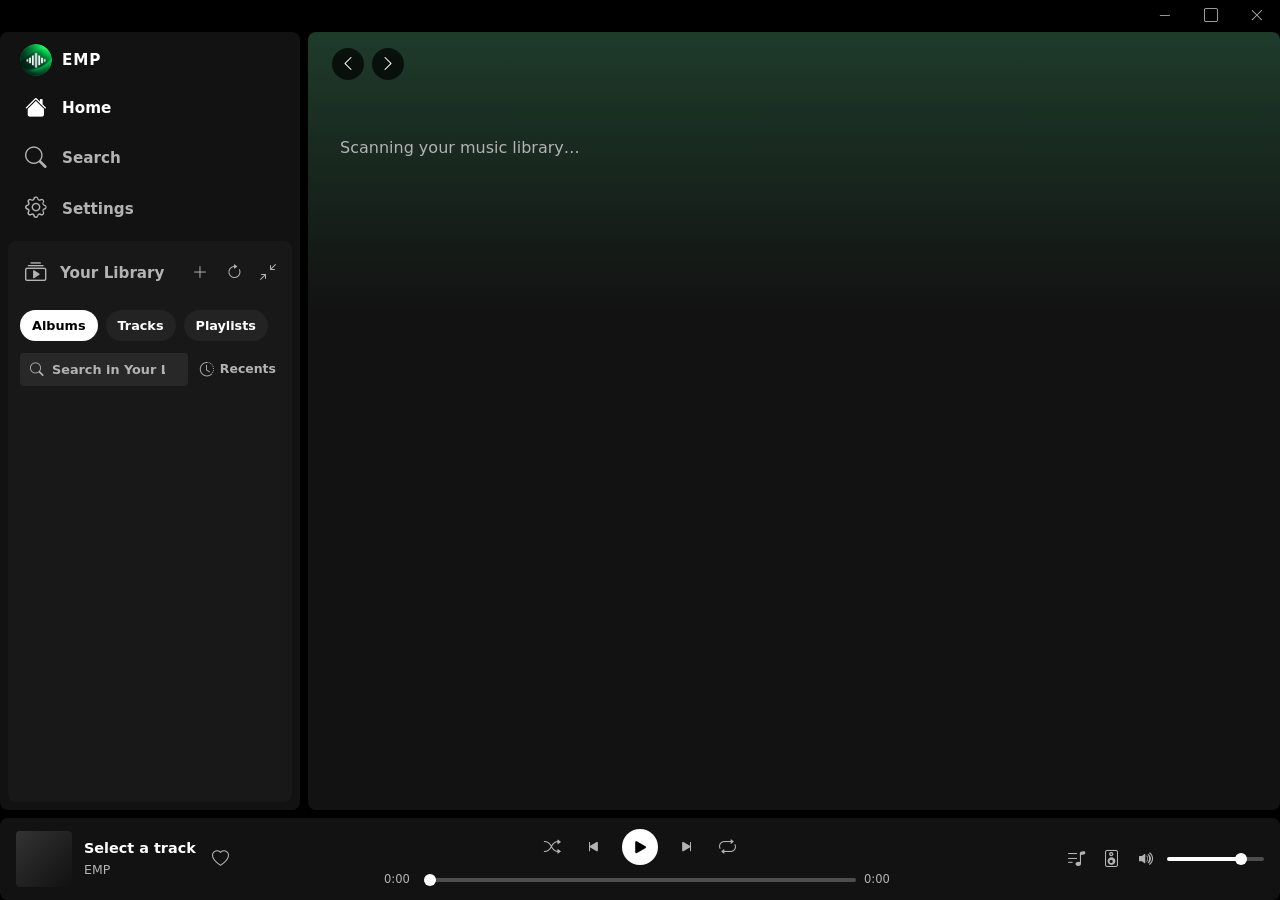
==== commit 6d6d551d: "Implement queue functionality in player.js and enhance UI in index.html. Add queue button and drawer" ====
--- a/www/index.html
+++ b/www/index.html
@@ -6,7 +6,7 @@
   <title>EMP</title>
   <link rel="stylesheet" href="lib/bootstrap/5.3.8/bootstrap.min.css">
   <link rel="stylesheet" href="lib/bootstrap-icons/1.13.1/bootstrap-icons.min.css">
-  <link rel="stylesheet" href="css/player.css?v=51">
+  <link rel="stylesheet" href="css/player.css?v=52">
 </head>
 <body>
   <div class="app-shell">
@@ -144,6 +144,9 @@
       </div>
 
       <div class="player-right">
+        <button class="text-btn" type="button" id="queueBtn" aria-label="Queue" aria-expanded="false" data-bs-toggle="tooltip" data-bs-title="Queue">
+          <i class="bi bi-music-note-list"></i>
+        </button>
         <button class="text-btn" type="button" id="deviceBtn" aria-label="Connect to a device" data-bs-toggle="tooltip" data-bs-title="Connect to a device">
           <i class="bi bi-speaker"></i>
         </button>
@@ -196,8 +199,23 @@
     </aside>
   </div>
 
+  <div class="device-drawer-root" id="queueDrawerRoot" hidden>
+    <aside class="device-drawer" role="dialog" aria-modal="true" aria-labelledby="queueDrawerTitle">
+      <div class="device-drawer-head">
+        <div class="device-drawer-heading">
+          <h2 id="queueDrawerTitle">Queue</h2>
+          <p class="device-drawer-sub" id="queueDrawerStatus" role="status" aria-live="polite"></p>
+        </div>
+        <button class="device-drawer-close" type="button" id="queueDrawerClose" aria-label="Close">
+          <i class="bi bi-x-lg"></i>
+        </button>
+      </div>
+      <div class="device-drawer-body" id="queueDrawerBody"></div>
+    </aside>
+  </div>
+
   <script src="lib/bootstrap/5.3.8/bootstrap.bundle.min.js"></script>
   <script src="js/eq-presets.js?v=2"></script>
-  <script src="js/player.js?v=39"></script>
+  <script src="js/player.js?v=40"></script>
 </body>
 </html>
--- a/www/css/player.css
+++ b/www/css/player.css
@@ -3648,6 +3648,59 @@
   animation: emp-rescan-spin 900ms linear infinite;
 }
 
+.queue-section-label {
+  padding: 16px 12px 8px;
+  color: var(--emp-text);
+  font-size: 0.95rem;
+  font-weight: 700;
+  white-space: nowrap;
+  overflow: hidden;
+  text-overflow: ellipsis;
+}
+
+.queue-section-label:first-child {
+  padding-top: 8px;
+}
+
+.queue-row {
+  padding: 6px 12px;
+}
+
+.queue-row-cover {
+  width: 48px;
+  height: 48px;
+  border-radius: 4px;
+  flex-shrink: 0;
+  object-fit: cover;
+  font-size: 1.1rem;
+}
+
+.queue-row .device-row-name {
+  font-size: 0.95rem;
+}
+
+.queue-row .device-row-meta {
+  font-size: 0.8rem;
+}
+
+.queue-row.is-current .device-row-name {
+  color: var(--emp-green);
+}
+
+.queue-empty-note {
+  margin: 0;
+  padding: 4px 12px 8px;
+  color: var(--emp-muted);
+  font-size: 0.8rem;
+}
+
+.queue-more {
+  margin: 0;
+  padding: 12px 12px 8px;
+  color: var(--emp-subtle);
+  font-size: 0.74rem;
+}
+
 .text-btn.is-connecting {
   color: var(--emp-text);
 }
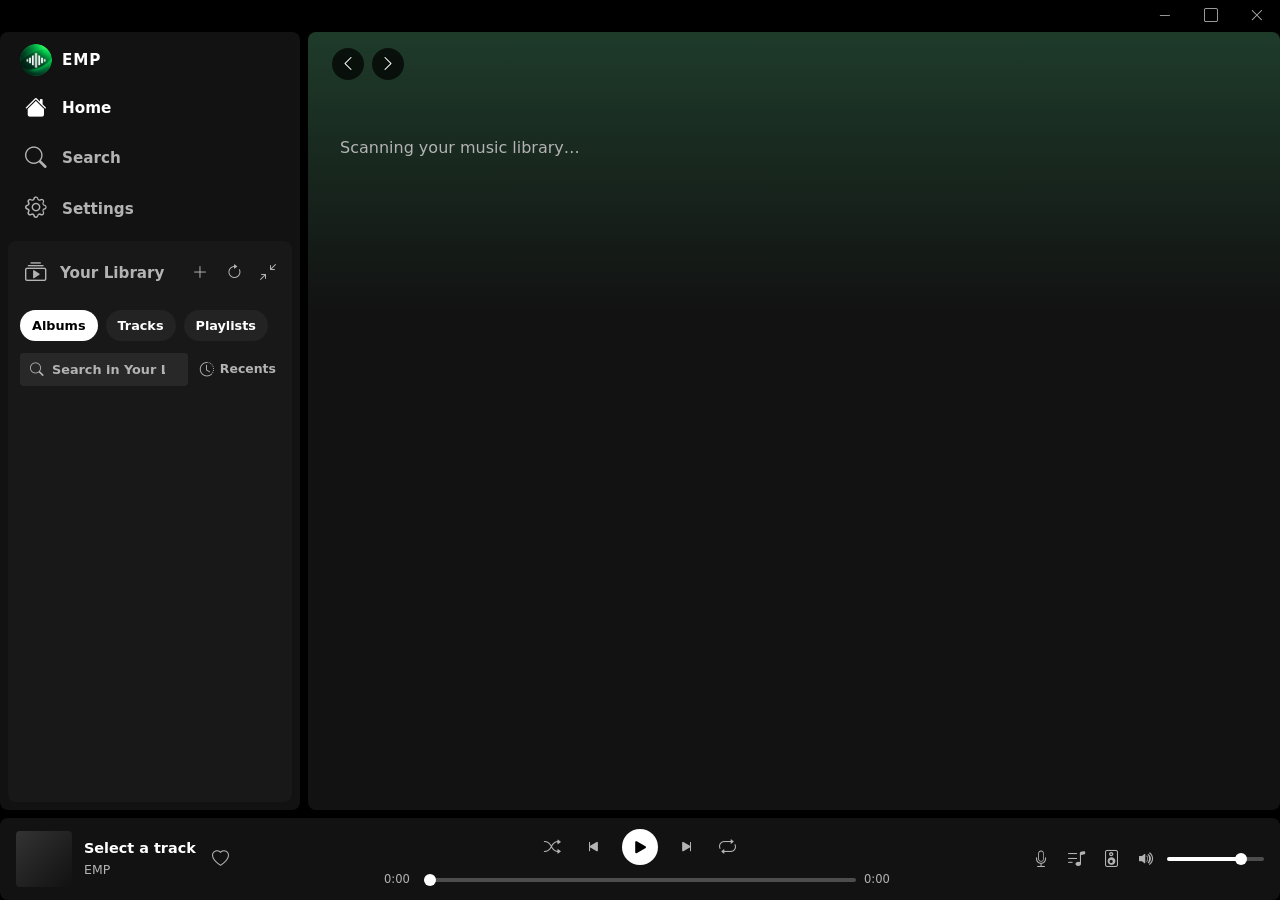
==== commit cec1d064: "Add lyrics functionality to WebUiHost and UI components. Introduce LyricsService for fetching lyrics" ====
--- a/www/index.html
+++ b/www/index.html
@@ -6,7 +6,7 @@
   <title>EMP</title>
   <link rel="stylesheet" href="lib/bootstrap/5.3.8/bootstrap.min.css">
   <link rel="stylesheet" href="lib/bootstrap-icons/1.13.1/bootstrap-icons.min.css">
-  <link rel="stylesheet" href="css/player.css?v=52">
+  <link rel="stylesheet" href="css/player.css?v=54">
 </head>
 <body>
   <div class="app-shell">
@@ -144,6 +144,9 @@
       </div>
 
       <div class="player-right">
+        <button class="text-btn" type="button" id="lyricsBtn" aria-label="Lyrics" aria-pressed="false" data-bs-toggle="tooltip" data-bs-title="Lyrics">
+          <i class="bi bi-mic"></i>
+        </button>
         <button class="text-btn" type="button" id="queueBtn" aria-label="Queue" aria-expanded="false" data-bs-toggle="tooltip" data-bs-title="Queue">
           <i class="bi bi-music-note-list"></i>
         </button>
@@ -216,6 +219,6 @@
 
   <script src="lib/bootstrap/5.3.8/bootstrap.bundle.min.js"></script>
   <script src="js/eq-presets.js?v=2"></script>
-  <script src="js/player.js?v=40"></script>
+  <script src="js/player.js?v=42"></script>
 </body>
 </html>
--- a/www/css/player.css
+++ b/www/css/player.css
@@ -2672,6 +2672,170 @@
   display: inline-flex;
 }
 
+.main-stage.is-lyrics {
+  transition: background-color 0.45s ease;
+}
+
+.lyrics-page {
+  min-height: 100%;
+  display: flex;
+  flex-direction: column;
+  justify-content: center;
+  padding: calc(var(--top-bar-height) + 24px) clamp(8px, 5vw, 72px) 48px;
+}
+
+.lyrics-empty {
+  max-width: 40rem;
+}
+
+.lyrics-track {
+  display: flex;
+  align-items: center;
+  gap: 14px;
+  min-width: 0;
+  margin-bottom: 28px;
+}
+
+.lyrics-track-cover {
+  width: 56px;
+  height: 56px;
+  border-radius: 4px;
+  flex-shrink: 0;
+  object-fit: cover;
+  box-shadow: 0 8px 24px rgba(0, 0, 0, 0.35);
+  font-size: 1.2rem;
+}
+
+.lyrics-track-copy {
+  min-width: 0;
+  display: flex;
+  flex-direction: column;
+  gap: 2px;
+}
+
+.lyrics-track-title {
+  color: var(--emp-text);
+  font-size: 1rem;
+  font-weight: 700;
+  white-space: nowrap;
+  overflow: hidden;
+  text-overflow: ellipsis;
+}
+
+.lyrics-track-artist {
+  color: rgba(255, 255, 255, 0.72);
+  font-size: 0.85rem;
+  white-space: nowrap;
+  overflow: hidden;
+  text-overflow: ellipsis;
+}
+
+.lyrics-empty h1 {
+  margin: 0 0 12px;
+  color: var(--emp-text);
+  font-size: clamp(1.8rem, 3.2vw, 2.6rem);
+  font-weight: 800;
+  line-height: 1.15;
+  letter-spacing: -0.025em;
+}
+
+.lyrics-empty p {
+  margin: 0;
+  max-width: 32rem;
+  color: rgba(255, 255, 255, 0.72);
+  font-size: 1rem;
+  line-height: 1.5;
+}
+
+.lyrics-page.has-lyrics {
+  justify-content: flex-start;
+}
+
+.lyrics-lines {
+  max-width: 48rem;
+  color: rgba(255, 255, 255, 0.5);
+  font-size: clamp(1.5rem, 2.6vw, 2.1rem);
+  font-weight: 800;
+  line-height: 1.3;
+  letter-spacing: -0.02em;
+  overflow-wrap: anywhere;
+}
+
+.lyrics-lines.is-plain {
+  color: var(--emp-text);
+  white-space: pre-line;
+}
+
+.lyrics-lines.is-synced {
+  padding-bottom: 40vh;
+}
+
+.lyrics-line {
+  margin: 0 0 0.55em;
+  cursor: pointer;
+  transition: color 0.2s ease;
+}
+
+.lyrics-line:hover {
+  color: rgba(255, 255, 255, 0.85);
+}
+
+.lyrics-line.is-past {
+  color: rgba(255, 255, 255, 0.68);
+}
+
+.lyrics-line.is-active {
+  color: var(--emp-text);
+}
+
+.lyrics-skeleton {
+  display: flex;
+  flex-direction: column;
+  gap: 18px;
+  width: min(32rem, 100%);
+}
+
+.lyrics-skeleton span {
+  display: block;
+  height: clamp(1.4rem, 2.4vw, 1.9rem);
+  border-radius: 6px;
+  background: linear-gradient(
+    90deg,
+    rgba(255, 255, 255, 0.1) 25%,
+    rgba(255, 255, 255, 0.2) 37%,
+    rgba(255, 255, 255, 0.1) 63%
+  );
+  background-size: 400% 100%;
+  animation: artist-skeleton-shimmer 1.2s ease-in-out infinite;
+}
+
+.lyrics-skeleton span:nth-child(1) {
+  width: 78%;
+}
+
+.lyrics-skeleton span:nth-child(2) {
+  width: 92%;
+}
+
+.lyrics-skeleton span:nth-child(3) {
+  width: 64%;
+}
+
+.lyrics-skeleton span:nth-child(4) {
+  width: 84%;
+}
+
+@media (prefers-reduced-motion: reduce) {
+  .main-stage.is-lyrics,
+  .lyrics-line {
+    transition: none;
+  }
+
+  .lyrics-skeleton span {
+    animation: none;
+  }
+}
+
 .album-page {
   padding-top: calc(var(--top-bar-height) + 16px);
 }
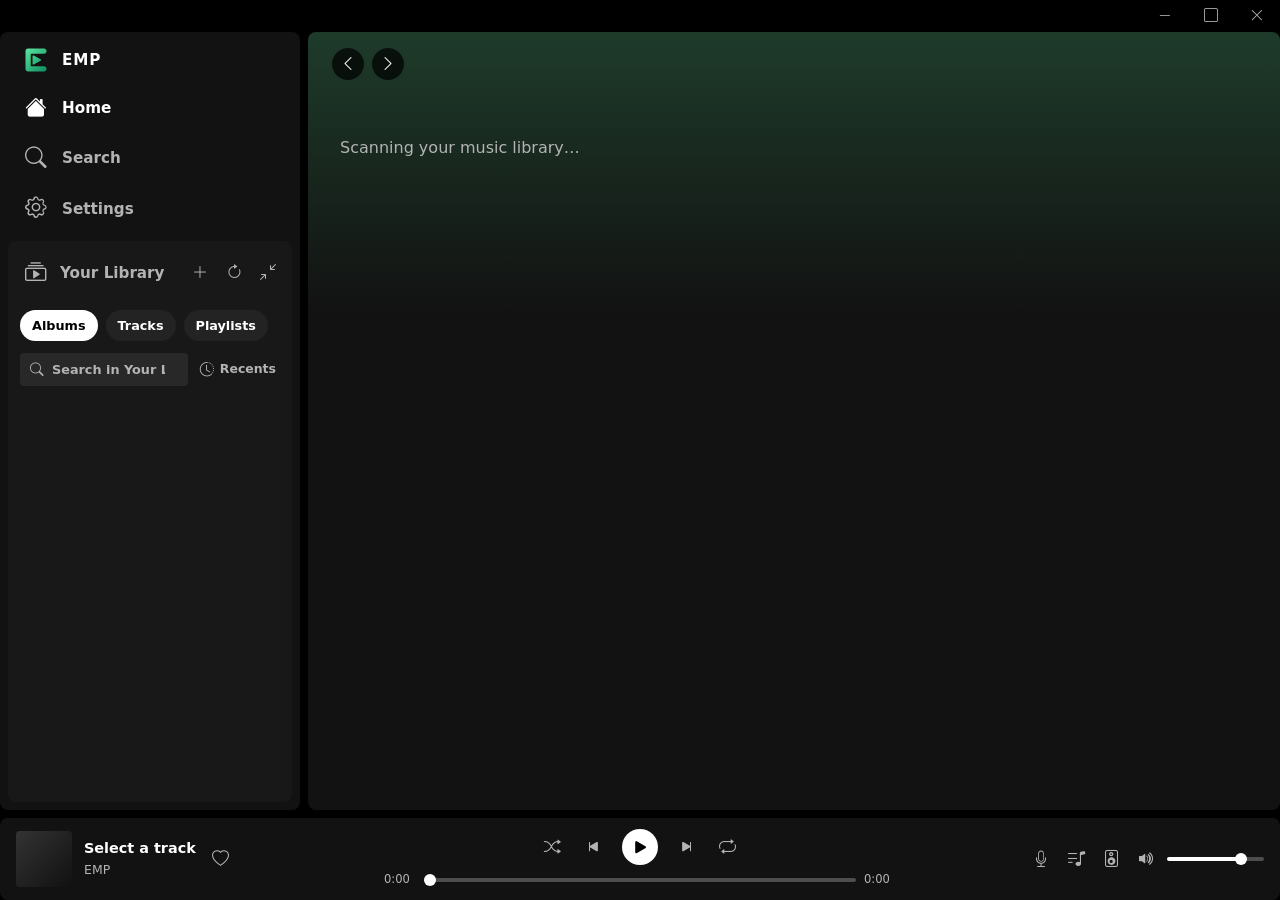
==== commit c43f702f: "Update application icons and references throughout the project. Replace 'music.ico' and 'music.png' " ====
--- a/www/index.html
+++ b/www/index.html
@@ -6,13 +6,13 @@
   <title>EMP</title>
   <link rel="stylesheet" href="lib/bootstrap/5.3.8/bootstrap.min.css">
   <link rel="stylesheet" href="lib/bootstrap-icons/1.13.1/bootstrap-icons.min.css">
-  <link rel="stylesheet" href="css/player.css?v=54">
+  <link rel="stylesheet" href="css/player.css?v=55">
 </head>
 <body>
   <div class="app-shell">
     <aside class="sidebar" id="sidebar">
       <div class="brand">
-        <span class="brand-mark" aria-hidden="true"><img src="img/music.png" alt=""></span>
+        <span class="brand-mark" aria-hidden="true"><img src="img/emp-icon-512.png" alt=""></span>
         <span class="brand-name">EMP</span>
       </div>
 
@@ -219,6 +219,6 @@
 
   <script src="lib/bootstrap/5.3.8/bootstrap.bundle.min.js"></script>
   <script src="js/eq-presets.js?v=2"></script>
-  <script src="js/player.js?v=42"></script>
+  <script src="js/player.js?v=43"></script>
 </body>
 </html>
--- a/www/css/player.css
+++ b/www/css/player.css
@@ -208,7 +208,6 @@
 .brand-mark {
   width: 32px;
   height: 32px;
-  border-radius: 50%;
   overflow: hidden;
   flex-shrink: 0;
   background: transparent;
@@ -1493,6 +1492,14 @@
   margin-top: 4px;
   color: var(--emp-muted);
   font-size: 0.875rem;
+}
+
+.settings-value {
+  flex-shrink: 0;
+  color: var(--emp-muted);
+  font-size: 0.95rem;
+  font-variant-numeric: tabular-nums;
+  white-space: nowrap;
 }
 
 .settings-folder-head {
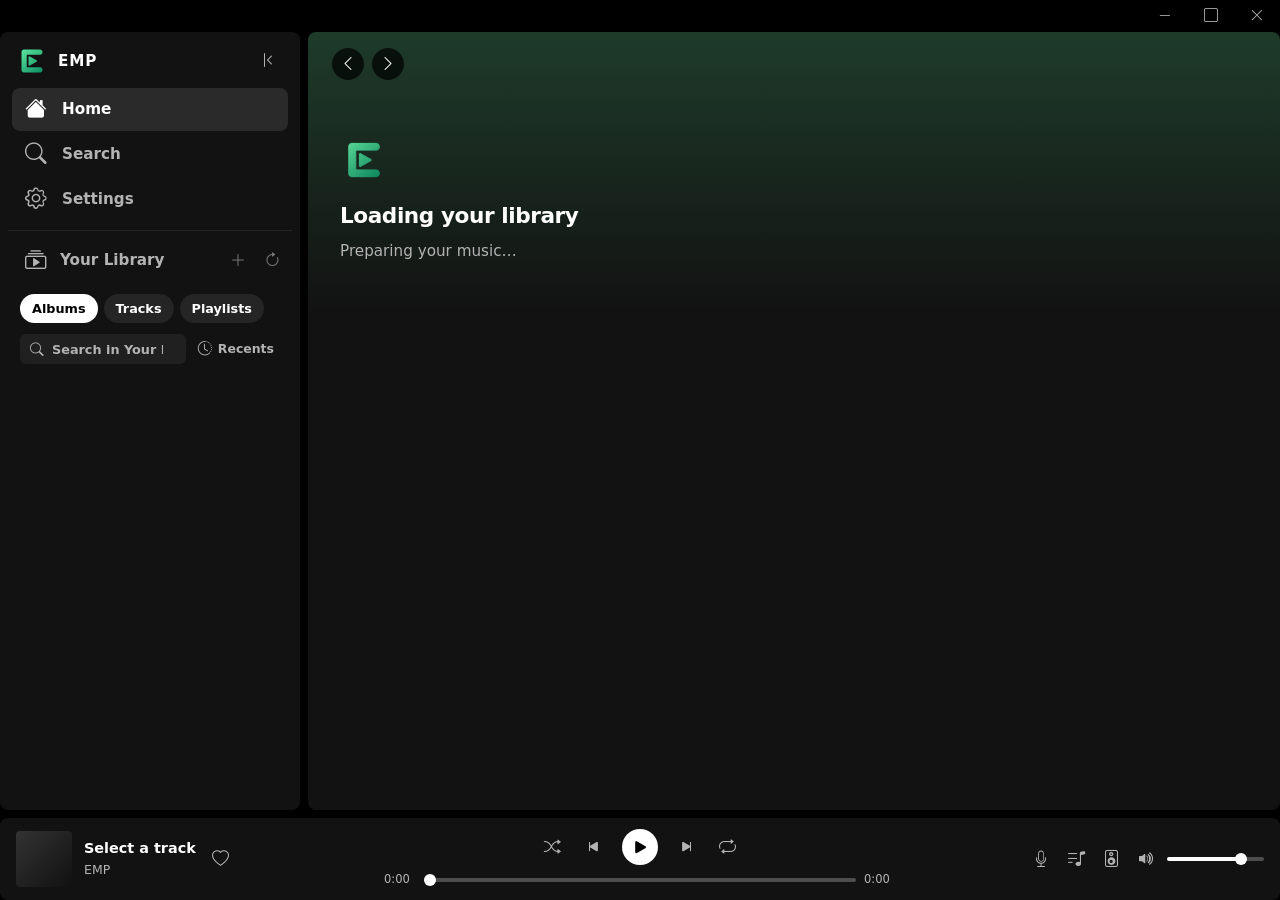
==== commit b8e0014e: "Enhance README.md with updated image references and feature descriptions. Add dedicated playlists li" ====
--- a/www/index.html
+++ b/www/index.html
@@ -6,7 +6,7 @@
   <title>EMP</title>
   <link rel="stylesheet" href="lib/bootstrap/5.3.8/bootstrap.min.css">
   <link rel="stylesheet" href="lib/bootstrap-icons/1.13.1/bootstrap-icons.min.css">
-  <link rel="stylesheet" href="css/player.css?v=55">
+  <link rel="stylesheet" href="css/player.css?v=66">
 </head>
 <body>
   <div class="app-shell">
@@ -14,18 +14,21 @@
       <div class="brand">
         <span class="brand-mark" aria-hidden="true"><img src="img/emp-icon-512.png" alt=""></span>
         <span class="brand-name">EMP</span>
+        <button class="icon-btn brand-collapse-btn" type="button" id="sidebarCollapseBtn" aria-label="Collapse sidebar" data-bs-toggle="tooltip" data-bs-title="Collapse sidebar">
+          <i class="bi bi-chevron-bar-left"></i>
+        </button>
       </div>
 
       <nav class="nav-stack" aria-label="Primary">
-        <button class="nav-item active" type="button" data-nav="home">
+        <button class="nav-item active" type="button" data-nav="home" data-sidebar-rail-tooltip="Home" aria-label="Home">
           <i class="bi bi-house-fill"></i>
           <span class="nav-label">Home</span>
         </button>
-        <button class="nav-item" type="button" data-nav="search">
+        <button class="nav-item" type="button" data-nav="search" data-sidebar-rail-tooltip="Search" aria-label="Search">
           <i class="bi bi-search"></i>
           <span class="nav-label">Search</span>
         </button>
-        <button class="nav-item" type="button" data-nav="settings">
+        <button class="nav-item" type="button" data-nav="settings" data-sidebar-rail-tooltip="Settings" aria-label="Settings">
           <i class="bi bi-gear"></i>
           <span class="nav-label">Settings</span>
         </button>
@@ -33,7 +36,7 @@
 
       <div class="library-panel">
         <div class="library-header">
-          <button class="library-title-btn" type="button" data-nav="albums" id="libraryTitleBtn" aria-label="Your Library">
+          <button class="library-title-btn" type="button" data-nav="albums" id="libraryTitleBtn" data-sidebar-rail-tooltip="Your Library" aria-label="Your Library">
             <i class="bi bi-collection-play"></i>
             <span class="nav-label">Your Library</span>
           </button>
@@ -43,9 +46,6 @@
             </button>
             <button class="icon-btn" type="button" id="refreshBtn" aria-label="Refresh library" data-bs-toggle="tooltip" data-bs-title="Refresh library">
               <i class="bi bi-arrow-clockwise"></i>
-            </button>
-            <button class="icon-btn" type="button" id="sidebarCollapseBtn" aria-label="Collapse sidebar" data-bs-toggle="tooltip" data-bs-title="Collapse sidebar">
-              <i class="bi bi-arrows-angle-contract"></i>
             </button>
           </div>
         </div>
@@ -102,7 +102,11 @@
       </header>
 
       <section class="view-area" id="viewArea">
-        <div class="loading-state">Scanning your music library…</div>
+        <div class="loading-state" role="status" aria-live="polite">
+          <img class="loading-mark" src="img/emp-icon-512.png" alt="" width="48" height="48">
+          <p class="loading-title">Loading your library</p>
+          <p class="loading-copy">Preparing your music…</p>
+        </div>
       </section>
     </main>
 
@@ -219,6 +223,6 @@
 
   <script src="lib/bootstrap/5.3.8/bootstrap.bundle.min.js"></script>
   <script src="js/eq-presets.js?v=2"></script>
-  <script src="js/player.js?v=43"></script>
+  <script src="js/player.js?v=48"></script>
 </body>
 </html>
--- a/www/css/player.css
+++ b/www/css/player.css
@@ -1,3 +1,9 @@
+@property --sidebar-width {
+  syntax: "<length>";
+  inherits: true;
+  initial-value: 300px;
+}
+
 :root {
   --emp-black: #000000;
   --emp-bg: #121212;
@@ -5,6 +11,8 @@
   --emp-highlight: #282828;
   --emp-hover: #1a1a1a;
   --emp-row-hover: rgba(255, 255, 255, 0.05);
+  --emp-nav-hover: rgba(255, 255, 255, 0.06);
+  --emp-nav-active: rgba(255, 255, 255, 0.1);
   --emp-green: #1db954;
   --emp-green-hover: #1ed760;
   --emp-text: #ffffff;
@@ -15,6 +23,8 @@
   --sidebar-collapsed-width: 72px;
   --sidebar-min: 200px;
   --sidebar-max: 420px;
+  --sidebar-rail-size: 48px;
+  --sidebar-transition: 0.18s ease;
   --player-height: 90px;
   --top-bar-height: 56px;
   --window-chrome-height: 32px;
@@ -23,6 +33,14 @@
   --home-card-min: 160px;
   --home-card-gap: 18px;
   --home-cols: 6;
+}
+
+html {
+  transition: --sidebar-width var(--sidebar-transition);
+}
+
+html.is-sidebar-resizing {
+  transition: none;
 }
 
 *,
@@ -165,16 +183,16 @@
   flex-direction: column;
   min-width: var(--sidebar-width);
   width: var(--sidebar-width);
+  max-width: var(--sidebar-width);
   min-height: 0;
-  padding: 8px 8px 8px;
+  padding: 8px 8px 10px;
   position: relative;
-  transition: min-width 0.18s ease, width 0.18s ease;
+  overflow: hidden;
   container-type: inline-size;
   container-name: sidebar;
 }
 
 .sidebar.is-resizing {
-  transition: none;
   user-select: none;
 }
 
@@ -201,8 +219,9 @@
   display: flex;
   align-items: center;
   gap: 10px;
-  padding: 4px 12px 8px;
-  min-height: 40px;
+  padding: 4px 8px 10px;
+  min-height: var(--sidebar-rail-size);
+  flex-shrink: 0;
 }
 
 .brand-mark {
@@ -222,16 +241,29 @@
 }
 
 .brand-name {
+  flex: 1;
+  min-width: 0;
   font-weight: 700;
   letter-spacing: 0.06em;
   font-size: 0.95rem;
+  white-space: nowrap;
+  overflow: hidden;
+  text-overflow: ellipsis;
+}
+
+.brand-collapse-btn {
+  flex-shrink: 0;
+  transition: background 0.14s ease, color 0.14s ease;
 }
 
 .nav-stack {
   display: flex;
   flex-direction: column;
   gap: 2px;
-  padding: 0 4px 8px;
+  padding: 0 4px 10px;
+  margin-bottom: 8px;
+  border-bottom: 1px solid rgba(255, 255, 255, 0.08);
+  flex-shrink: 0;
 }
 
 .nav-item {
@@ -242,13 +274,13 @@
   border: 0;
   background: transparent;
   color: var(--emp-muted);
-  padding: 8px 12px;
-  border-radius: 6px;
+  padding: 10px 12px;
+  border-radius: 8px;
   font-weight: 700;
   font-size: 0.95rem;
   text-align: left;
   cursor: pointer;
-  transition: color 0.12s ease;
+  transition: color 0.14s ease, background 0.14s ease;
 }
 
 .nav-item i {
@@ -256,15 +288,17 @@
   width: 1.5rem;
   text-align: center;
   flex-shrink: 0;
+  line-height: 1;
 }
 
 .nav-item:hover {
   color: var(--emp-text);
+  background: var(--emp-nav-hover);
 }
 
 .nav-item.active {
   color: var(--emp-text);
-  background: transparent;
+  background: var(--emp-nav-active);
 }
 
 .nav-item:focus-visible,
@@ -282,16 +316,16 @@
   min-height: 0;
   display: flex;
   flex-direction: column;
-  background: var(--emp-elevated);
-  border-radius: var(--radius);
-  padding: 8px 0 4px;
+  background: transparent;
+  border-radius: 0;
+  padding: 0;
 }
 
 .library-header {
   display: flex;
   align-items: center;
   gap: 4px;
-  padding: 0 8px 8px;
+  padding: 0 4px 8px;
   flex-shrink: 0;
 }
 
@@ -304,13 +338,13 @@
   border: 0;
   background: transparent;
   color: var(--emp-muted);
-  padding: 8px;
-  border-radius: 6px;
+  padding: 10px 12px;
+  border-radius: 8px;
   font-weight: 700;
   font-size: 0.95rem;
   text-align: left;
   cursor: pointer;
-  transition: color 0.12s ease;
+  transition: color 0.14s ease, background 0.14s ease;
 }
 
 .library-title-btn i {
@@ -318,6 +352,7 @@
   width: 1.5rem;
   text-align: center;
   flex-shrink: 0;
+  line-height: 1;
 }
 
 .library-title-btn .nav-label {
@@ -328,9 +363,14 @@
   text-overflow: ellipsis;
 }
 
-.library-title-btn:hover,
+.library-title-btn:hover {
+  color: var(--emp-text);
+  background: var(--emp-nav-hover);
+}
+
 .library-title-btn.active {
   color: var(--emp-text);
+  background: var(--emp-nav-active);
 }
 
 .library-header-actions {
@@ -338,6 +378,16 @@
   align-items: center;
   gap: 2px;
   flex-shrink: 0;
+}
+
+.library-header-actions .icon-btn {
+  color: var(--emp-subtle);
+  transition: background 0.14s ease, color 0.14s ease;
+}
+
+.library-header-actions .icon-btn:hover {
+  color: var(--emp-text);
+  background: var(--emp-nav-hover);
 }
 
 /* Narrow sidebar: drop the title before it becomes unreadable ("Your Li…"). */
@@ -345,6 +395,7 @@
   .library-title-btn {
     flex: 0 0 auto;
     gap: 0;
+    padding-inline: 10px;
   }
 
   .library-title-btn .nav-label {
@@ -352,13 +403,35 @@
   }
 }
 
-@container sidebar (max-width: 236px) {
+@container sidebar (max-width: 240px) {
   .library-sort-btn span {
     display: none;
   }
 
   .library-search input::placeholder {
     color: transparent;
+  }
+
+  .library-tools {
+    gap: 4px;
+    padding-inline: 8px;
+  }
+}
+
+@container sidebar (max-width: 210px) {
+  .brand {
+    padding-inline: 4px;
+    gap: 6px;
+  }
+
+  .brand-name {
+    letter-spacing: 0.04em;
+  }
+
+  .nav-item,
+  .library-title-btn {
+    padding-inline: 10px;
+    gap: 10px;
   }
 }
 
@@ -372,7 +445,7 @@
 .library-chips-scroll {
   position: relative;
   flex-shrink: 0;
-  margin: 0 4px 4px;
+  margin: 0 4px 2px;
   overflow: hidden;
 }
 
@@ -391,12 +464,12 @@
 
 .library-chips-scroll::before {
   left: 0;
-  background: linear-gradient(to right, var(--emp-elevated), transparent);
+  background: linear-gradient(to right, var(--emp-bg), transparent);
 }
 
 .library-chips-scroll::after {
   right: 0;
-  background: linear-gradient(to left, var(--emp-elevated), transparent);
+  background: linear-gradient(to left, var(--emp-bg), transparent);
 }
 
 .library-chips-scroll.can-scroll-left::before,
@@ -407,13 +480,13 @@
 .library-chips {
   display: flex;
   flex-wrap: wrap;
-  gap: 8px;
+  gap: 6px;
   padding: 4px 12px 8px;
 }
 
 .library-chips-scroll .library-chips {
   flex-wrap: nowrap;
-  gap: 8px;
+  gap: 6px;
   padding: 4px 8px 8px;
   overflow-x: auto;
   scrollbar-width: none;
@@ -446,15 +519,16 @@
 }
 
 .library-panel .chip {
-  padding: 6px 12px;
+  padding: 5px 12px;
   white-space: nowrap;
   flex-shrink: 0;
-  background: #232323;
-  color: var(--emp-text);
+  background: rgba(255, 255, 255, 0.08);
+  color: var(--emp-text);
+  transition: background 0.14s ease, color 0.14s ease;
 }
 
 .library-panel .chip:hover {
-  background: #2a2a2a;
+  background: rgba(255, 255, 255, 0.12);
 }
 
 .library-panel .chip.active {
@@ -465,7 +539,7 @@
 .library-tools {
   display: flex;
   align-items: center;
-  gap: 8px;
+  gap: 6px;
   padding: 0 12px 8px;
   flex-shrink: 0;
 }
@@ -476,15 +550,16 @@
   display: flex;
   align-items: center;
   gap: 8px;
-  padding: 6px 10px;
-  border-radius: 4px;
-  background: rgba(255, 255, 255, 0.07);
-  color: var(--emp-muted);
+  padding: 5px 10px;
+  border-radius: 6px;
+  background: rgba(255, 255, 255, 0.06);
+  color: var(--emp-muted);
+  transition: background 0.14s ease, box-shadow 0.14s ease;
 }
 
 .library-search:focus-within {
-  background: rgba(255, 255, 255, 0.1);
-  box-shadow: inset 0 0 0 1px rgba(255, 255, 255, 0.35);
+  background: rgba(255, 255, 255, 0.09);
+  box-shadow: inset 0 0 0 1px rgba(255, 255, 255, 0.28);
 }
 
 .library-search i {
@@ -518,15 +593,17 @@
   color: var(--emp-muted);
   font-weight: 700;
   font-size: 0.78rem;
-  padding: 6px 4px;
-  border-radius: 4px;
+  padding: 5px 6px;
+  border-radius: 6px;
   cursor: pointer;
   flex-shrink: 0;
   white-space: nowrap;
+  transition: color 0.14s ease, background 0.14s ease;
 }
 
 .library-sort-btn:hover {
   color: var(--emp-text);
+  background: var(--emp-nav-hover);
 }
 
 .library-sort-btn i {
@@ -579,6 +656,7 @@
   font-weight: 700;
   padding: 6px 14px;
   cursor: pointer;
+  transition: background 0.14s ease, color 0.14s ease;
 }
 
 .chip.active {
@@ -604,10 +682,11 @@
   color: var(--emp-muted);
   display: grid;
   place-items: center;
+  transition: background 0.14s ease, color 0.14s ease;
 }
 
 .icon-btn:hover {
-  background: var(--emp-row-hover);
+  background: var(--emp-nav-hover);
   color: var(--emp-text);
 }
 
@@ -644,19 +723,45 @@
   background: #4d4d4d;
 }
 
+/* Collapsed navigation rail */
 .sidebar.is-collapsed {
-  min-width: var(--sidebar-collapsed-width);
-  width: var(--sidebar-collapsed-width);
-  padding: 8px 4px;
+  padding: 8px 0 10px;
   align-items: stretch;
 }
 
 .sidebar.is-collapsed .brand {
-  justify-content: center;
-  padding: 4px 0 8px;
-}
-
-.sidebar.is-collapsed .brand-name,
+  flex-direction: column;
+  justify-content: flex-start;
+  align-items: center;
+  gap: 2px;
+  padding: 0 0 8px;
+  min-height: 0;
+}
+
+.sidebar.is-collapsed .brand-mark {
+  display: grid;
+  place-items: center;
+  width: var(--sidebar-rail-size);
+  height: var(--sidebar-rail-size);
+  margin: 0;
+}
+
+.sidebar.is-collapsed .brand-mark img {
+  width: 32px;
+  height: 32px;
+}
+
+.sidebar.is-collapsed .brand-name {
+  display: none;
+}
+
+.sidebar.is-collapsed .brand-collapse-btn {
+  width: var(--sidebar-rail-size);
+  height: var(--sidebar-rail-size);
+  border-radius: 8px;
+  margin: 0;
+}
+
 .sidebar.is-collapsed .nav-label,
 .sidebar.is-collapsed .library-panel-body {
   display: none;
@@ -664,63 +769,71 @@
 
 .sidebar.is-collapsed .nav-stack {
   padding: 0 0 8px;
-  align-items: center;
+  margin: 0 12px 8px;
+  align-items: center;
+  gap: 2px;
+  border-bottom-color: rgba(255, 255, 255, 0.08);
 }
 
 .sidebar.is-collapsed .nav-item {
   justify-content: center;
-  width: 48px;
-  height: 48px;
+  width: var(--sidebar-rail-size);
+  height: var(--sidebar-rail-size);
   padding: 0;
   margin: 0 auto;
   border-radius: 8px;
+  gap: 0;
 }
 
 .sidebar.is-collapsed .nav-item i {
   width: auto;
-  font-size: 1.45rem;
+  font-size: 1.4rem;
 }
 
 .sidebar.is-collapsed .library-panel {
-  padding: 4px 0;
+  padding: 0;
   background: transparent;
+  align-items: center;
 }
 
 .sidebar.is-collapsed .library-header {
   flex-direction: column;
-  justify-content: center;
+  justify-content: flex-start;
+  align-items: center;
   gap: 2px;
   padding: 0;
+  width: 100%;
 }
 
 .sidebar.is-collapsed .library-header-actions {
-  display: flex;
-  justify-content: center;
-}
-
-.sidebar.is-collapsed #createPlaylistBtn,
-.sidebar.is-collapsed #refreshBtn {
   display: none;
 }
 
 .sidebar.is-collapsed .library-title-btn {
   justify-content: center;
-  width: 48px;
-  height: 48px;
+  width: var(--sidebar-rail-size);
+  height: var(--sidebar-rail-size);
   padding: 0;
   margin: 0 auto;
   flex: 0 0 auto;
   border-radius: 8px;
+  gap: 0;
 }
 
 .sidebar.is-collapsed .library-title-btn i {
   width: auto;
-  font-size: 1.45rem;
+  font-size: 1.4rem;
 }
 
 .sidebar.is-collapsed .library-title-btn.active,
-.sidebar.is-collapsed .nav-item.active {
-  background: var(--emp-highlight);
+.sidebar.is-collapsed .nav-item.active,
+.sidebar.is-collapsed .brand-collapse-btn:hover {
+  background: var(--emp-nav-active);
+}
+
+.sidebar.is-collapsed .nav-item:hover,
+.sidebar.is-collapsed .library-title-btn:hover {
+  background: var(--emp-nav-hover);
 }
 
 .shelf-row {
@@ -737,6 +850,8 @@
 
 .home-page .shelf-row {
   grid-template-columns: repeat(var(--home-cols), minmax(0, 1fr));
+  column-gap: var(--home-card-gap);
+  margin-bottom: 12px;
 }
 
 .shelf-row .media-card {
@@ -775,15 +890,19 @@
   background: transparent;
   color: inherit;
   padding: 8px;
-  border-radius: 6px;
+  border-radius: 8px;
   cursor: pointer;
   text-align: left;
+  transition: background 0.14s ease;
 }
 
 .playlist-item:hover,
-.playlist-row:hover .playlist-item,
+.playlist-row:hover .playlist-item {
+  background: var(--emp-nav-hover);
+}
+
 .playlist-item.active {
-  background: var(--emp-row-hover);
+  background: var(--emp-nav-active);
 }
 
 .playlist-cover-wrap {
@@ -897,22 +1016,66 @@
 }
 
 @media (prefers-reduced-motion: reduce) {
+  html {
+    transition: none;
+  }
+
   .now-eq span {
     animation: none;
     transform: none;
   }
 
   .media-cover,
+  .media-card,
   .quick-card,
   .quick-play-fab,
   .media-card .play-fab,
+  .section-head .see-all,
   .top-bar,
-  .top-collection {
+  .top-collection,
+  .nav-item,
+  .library-title-btn,
+  .library-sort-btn,
+  .library-search,
+  .icon-btn,
+  .chip,
+  .playlist-item,
+  .library-chips-scroll::before,
+  .library-chips-scroll::after {
     transition: none;
   }
 
-  .media-card:hover .media-cover {
+  .quick-play-fab,
+  .quick-card-wrap:hover .quick-play-fab,
+  .quick-card-wrap.is-playing .quick-play-fab,
+  .quick-card-wrap:focus-within .quick-play-fab,
+  .quick-play-fab:focus-visible,
+  .quick-play-fab:hover,
+  .media-card .play-fab,
+  .media-card:hover .play-fab,
+  .media-card.is-playing .play-fab,
+  .media-card:focus-within .play-fab,
+  .media-card .play-fab:focus-visible,
+  .media-card .play-fab:hover,
+  .play-fab-lg,
+  .play-fab-lg:hover,
+  .play-fab-lg:active,
+  .top-collection-play,
+  .top-collection-play:hover,
+  .top-collection-play:active,
+  .collection-shuffle,
+  .collection-shuffle:active,
+  .collection-more,
+  .collection-more:active {
     transform: none;
+  }
+
+  .play-fab-lg,
+  .top-collection-play,
+  .collection-shuffle,
+  .collection-more,
+  .track-row {
+    transition: none;
   }
 }
 
@@ -1104,6 +1267,7 @@
   justify-content: center;
   cursor: pointer;
   flex-shrink: 0;
+  transition: background 0.15s ease, transform 0.15s ease;
 }
 
 .top-collection-play .bi-play-fill {
@@ -1113,6 +1277,16 @@
 .top-collection-play:hover {
   background: var(--emp-green-hover);
   transform: scale(1.06);
+}
+
+.top-collection-play:active {
+  background: var(--emp-green-hover);
+  transform: scale(0.96);
+}
+
+.top-collection-play:focus-visible {
+  outline: 2px solid var(--emp-text);
+  outline-offset: 2px;
 }
 
 .top-collection-name {
@@ -1429,8 +1603,15 @@
 }
 
 .home-page {
+  container-type: inline-size;
+  container-name: home;
   padding-top: calc(var(--top-bar-height) + 8px);
-  padding-bottom: 16px;
+  padding-bottom: 24px;
+}
+
+.home-page .greeting {
+  margin: 4px 0 22px;
+  text-shadow: 0 1px 12px rgba(0, 0, 0, 0.35);
 }
 
 .settings-page {
@@ -1922,7 +2103,20 @@
   justify-content: space-between;
   align-items: baseline;
   gap: 16px;
-  margin: 8px 0 16px;
+  margin: 12px 0 14px;
+}
+
+.home-page .section-head {
+  margin: 20px 0 14px;
+}
+
+.home-page .home-shelf-recent .section-head {
+  margin-top: 8px;
+}
+
+.home-page .home-shelf-recent .section-head h2 {
+  font-size: 1.45rem;
+  letter-spacing: -0.02em;
 }
 
 .section-title-btn {
@@ -1964,9 +2158,17 @@
   cursor: pointer;
   flex-shrink: 0;
   padding: 4px 0;
+  border-radius: 4px;
+  transition: color 0.15s ease;
 }
 
 .section-head .see-all:hover {
+  color: var(--emp-text);
+}
+
+.section-head .see-all:focus-visible {
+  outline: 2px solid var(--emp-text);
+  outline-offset: 3px;
   color: var(--emp-text);
 }
 
@@ -1974,10 +2176,15 @@
   display: grid;
   grid-template-columns: repeat(2, minmax(0, 1fr));
   gap: 12px;
-  margin-bottom: 36px;
-}
-
-@media (min-width: 900px) {
+  margin-bottom: 28px;
+}
+
+/*
+  Content-width breakpoint on .home-page (excludes sidebar + view padding).
+  Tile budget with 72px art + title + FAB ≈ 246px; ×3 + gaps ≈ 760px.
+  720px left tiles cramped (~96px title); 760px keeps readable titles.
+*/
+@container home (min-width: 760px) {
   .quick-grid {
     grid-template-columns: repeat(3, minmax(0, 1fr));
   }
@@ -1985,8 +2192,8 @@
 
 .quick-card-wrap {
   position: relative;
-  border-radius: 6px;
-  overflow: hidden;
+  border-radius: 8px;
+  overflow: visible;
   min-width: 0;
 }
 
@@ -1995,34 +2202,45 @@
   align-items: center;
   gap: 12px;
   width: 100%;
-  background: rgba(255, 255, 255, 0.08);
+  background: rgba(255, 255, 255, 0.07);
   border: 0;
-  border-radius: 6px;
+  border-radius: 8px;
   color: var(--emp-text);
   overflow: hidden;
   text-align: left;
   cursor: pointer;
-  min-height: 64px;
+  min-height: 72px;
+  height: 72px;
   padding: 0 12px 0 0;
   transition: background 0.15s ease;
 }
 
 .quick-card:hover,
 .quick-card-wrap:hover .quick-card,
+.quick-card-wrap:focus-within .quick-card,
 .quick-card-wrap.is-playing .quick-card {
-  background: rgba(255, 255, 255, 0.16);
+  background: rgba(255, 255, 255, 0.14);
+}
+
+.quick-card:focus-visible {
+  outline: 2px solid var(--emp-text);
+  outline-offset: 2px;
 }
 
 .quick-cover-wrap {
   flex-shrink: 0;
-  width: 64px;
-  height: 64px;
-  box-shadow: 0 2px 8px rgba(0, 0, 0, 0.35);
+  width: 72px;
+  height: 72px;
+  border-radius: 8px 0 0 8px;
+  overflow: hidden;
+  box-shadow: 0 2px 10px rgba(0, 0, 0, 0.32);
 }
 
 .quick-card .playlist-cover {
-  width: 64px;
-  height: 64px;
+  width: 72px;
+  height: 72px;
+  aspect-ratio: 1 / 1;
+  object-fit: cover;
   border-radius: 0;
 }
 
@@ -2037,8 +2255,10 @@
 }
 
 .quick-title {
+  flex: 1 1 auto;
   font-weight: 700;
-  font-size: 0.92rem;
+  font-size: 0.95rem;
+  line-height: 1.3;
   padding-right: 52px;
   min-width: 0;
   white-space: nowrap;
@@ -2048,7 +2268,6 @@
 
 .quick-card-wrap.is-playing .quick-title {
   color: var(--emp-green);
-  padding-right: 52px;
 }
 
 .quick-play-fab {
@@ -2070,7 +2289,7 @@
   justify-content: center;
   cursor: pointer;
   opacity: 0;
-  transform: translate(8px, -50%);
+  transform: translate(6px, -50%);
   transition: opacity 0.15s ease, transform 0.15s ease, background 0.15s ease;
   pointer-events: none;
   box-shadow: 0 8px 16px rgba(0, 0, 0, 0.35);
@@ -2078,6 +2297,7 @@
 
 .quick-card-wrap:hover .quick-play-fab,
 .quick-card-wrap.is-playing .quick-play-fab,
+.quick-card-wrap:focus-within .quick-play-fab,
 .quick-play-fab:focus-visible {
   opacity: 1;
   transform: translate(0, -50%);
@@ -2086,7 +2306,12 @@
 
 .quick-play-fab:hover {
   background: var(--emp-green-hover);
-  transform: translate(0, -50%) scale(1.05);
+  transform: translate(0, -50%) scale(1.04);
+}
+
+.quick-play-fab:focus-visible {
+  outline: 2px solid var(--emp-text);
+  outline-offset: 2px;
 }
 
 .quick-play-fab .bi-play-fill {
@@ -2113,7 +2338,7 @@
   background: var(--emp-elevated);
   border: 0;
   border-radius: 8px;
-  padding: 14px;
+  padding: 12px;
   color: inherit;
   text-align: left;
   cursor: pointer;
@@ -2123,7 +2348,14 @@
   transition: background 0.15s ease;
 }
 
-.media-card:hover {
+.home-page .media-card {
+  padding: 12px 12px 14px;
+  background: transparent;
+}
+
+.media-card:hover,
+.home-page .media-card:hover,
+.home-page .media-card:focus-within {
   background: var(--emp-highlight);
 }
 
@@ -2133,7 +2365,6 @@
   width: 100%;
   height: 100%;
   border-radius: 6px;
-  transition: transform 0.2s ease;
 }
 
 .media-cover-wrap {
@@ -2147,8 +2378,9 @@
   box-shadow: 0 8px 24px rgba(0, 0, 0, 0.4);
 }
 
-.media-card:hover .media-cover {
-  transform: scale(1.02);
+.home-page .media-cover-wrap {
+  margin-bottom: 10px;
+  box-shadow: 0 6px 18px rgba(0, 0, 0, 0.36);
 }
 
 .media-card .play-fab {
@@ -2177,6 +2409,7 @@
 
 .media-card:hover .play-fab,
 .media-card.is-playing .play-fab,
+.media-card:focus-within .play-fab,
 .media-card .play-fab:focus-visible {
   opacity: 1;
   transform: translateY(0);
@@ -2184,7 +2417,12 @@
 
 .media-card .play-fab:hover {
   background: var(--emp-green-hover);
-  transform: scale(1.06);
+  transform: scale(1.04);
+}
+
+.media-card .play-fab:focus-visible {
+  outline: 2px solid var(--emp-text);
+  outline-offset: 2px;
 }
 
 .media-card.is-playing .media-title {
@@ -2200,6 +2438,8 @@
 
 .media-title {
   font-weight: 700;
+  font-size: 0.95rem;
+  line-height: 1.3;
   margin-bottom: 4px;
   min-width: 0;
   white-space: nowrap;
@@ -2209,7 +2449,7 @@
 
 .media-sub {
   color: var(--emp-muted);
-  font-size: 0.85rem;
+  font-size: 0.84rem;
   line-height: 1.35;
   min-width: 0;
   white-space: nowrap;
@@ -2225,7 +2465,7 @@
 .track-row {
   display: grid;
   grid-template-columns: 28px 1fr 72px;
-  gap: 16px;
+  gap: 14px;
   align-items: center;
   padding: 0 16px;
 }
@@ -2264,6 +2504,7 @@
   height: 56px;
   border-radius: 4px;
   color: var(--emp-muted);
+  transition: background 0.12s ease;
 }
 
 .track-index-number,
@@ -2349,8 +2590,15 @@
 .track-main {
   display: flex;
   align-items: center;
-  gap: 12px;
+  gap: 14px;
   min-width: 0;
+}
+
+.track-album {
+  min-width: 0;
+  overflow: hidden;
+  text-overflow: ellipsis;
+  white-space: nowrap;
 }
 
 .track-table-head:not(.no-cover) > .track-main {
@@ -2393,27 +2641,389 @@
   color: var(--emp-green);
 }
 
-.search-hero {
-  max-width: 720px;
-}
-
-.browse-grid {
+.search-page {
+  container-type: inline-size;
+  container-name: search;
+  padding-top: calc(var(--top-bar-height) + 8px);
+}
+
+.search-page > .greeting {
+  margin-top: 0;
+  margin-bottom: 8px;
+}
+
+.search-tagline {
+  margin: 0 0 24px;
+  max-width: 40rem;
+}
+
+.search-landing,
+.search-results {
+  display: flex;
+  flex-direction: column;
+  gap: 28px;
+}
+
+.search-recent-list {
+  list-style: none;
+  margin: 0;
+  padding: 0;
+  display: flex;
+  flex-direction: column;
+  gap: 4px;
+  max-width: 520px;
+}
+
+.search-recent-item {
+  display: flex;
+  align-items: center;
+  gap: 4px;
+}
+
+.search-recent-query {
+  flex: 1;
+  min-width: 0;
+  display: flex;
+  align-items: center;
+  gap: 12px;
+  border: 0;
+  border-radius: var(--radius);
+  background: transparent;
+  color: var(--emp-text);
+  text-align: left;
+  padding: 10px 12px;
+  transition: background 0.15s ease;
+}
+
+.search-recent-query i {
+  color: var(--emp-muted);
+  font-size: 1.05rem;
+}
+
+.search-recent-query span {
+  overflow: hidden;
+  text-overflow: ellipsis;
+  white-space: nowrap;
+}
+
+.search-recent-query:hover,
+.search-recent-query:focus-visible {
+  background: var(--emp-highlight);
+}
+
+.search-recent-query:focus-visible,
+.search-recent-remove:focus-visible,
+.search-browse-tile:focus-visible,
+.search-show-more:focus-visible,
+.search-top-main:focus-visible {
+  outline: 2px solid var(--emp-text);
+  outline-offset: 2px;
+}
+
+.search-recent-remove {
+  flex: 0 0 auto;
+  width: 36px;
+  height: 36px;
+  border: 0;
+  border-radius: 50%;
+  background: transparent;
+  color: var(--emp-muted);
+  display: inline-flex;
+  align-items: center;
+  justify-content: center;
+  transition: background 0.15s ease, color 0.15s ease;
+}
+
+.search-recent-remove:hover,
+.search-recent-remove:focus-visible {
+  background: var(--emp-highlight);
+  color: var(--emp-text);
+}
+
+.search-browse-grid {
   display: grid;
-  grid-template-columns: repeat(auto-fill, minmax(160px, 1fr));
+  grid-template-columns: repeat(4, minmax(0, 1fr));
   gap: 16px;
 }
 
-.genre-tile {
-  height: 110px;
+.search-browse-tile {
+  min-height: 110px;
   border: 0;
-  border-radius: 8px;
-  color: white;
+  border-radius: var(--radius);
+  color: var(--emp-text);
   font-weight: 700;
   font-size: 1.15rem;
   padding: 16px;
   text-align: left;
   cursor: pointer;
   overflow: hidden;
+  display: flex;
+  flex-direction: column;
+  justify-content: space-between;
+  align-items: flex-start;
+  gap: 18px;
+  transition: transform 0.15s ease, filter 0.15s ease;
+}
+
+.search-browse-tile i {
+  font-size: 1.6rem;
+  opacity: 0.92;
+}
+
+.search-browse-tile:hover {
+  filter: brightness(1.08);
+  transform: translateY(-1px);
+}
+
+.search-browse-artists {
+  background: linear-gradient(135deg, #3d5a80 0%, #1b2838 100%);
+}
+
+.search-browse-albums {
+  background: linear-gradient(135deg, #8b5a2b 0%, #3a2412 100%);
+}
+
+.search-browse-songs {
+  background: linear-gradient(135deg, #2f6f5e 0%, #16352d 100%);
+}
+
+.search-browse-playlists {
+  background: linear-gradient(135deg, #6b4ea2 0%, #2a1a3a 100%);
+}
+
+.search-results-section {
+  display: flex;
+  flex-direction: column;
+  gap: 12px;
+}
+
+.search-top-result {
+  position: relative;
+  display: flex;
+  align-items: stretch;
+  gap: 12px;
+  max-width: 420px;
+  background: var(--emp-elevated);
+  border-radius: var(--radius);
+  padding: 12px;
+  transition: background 0.15s ease;
+}
+
+.search-top-result:hover,
+.search-top-result:focus-within {
+  background: var(--emp-highlight);
+}
+
+.search-top-main {
+  flex: 1;
+  min-width: 0;
+  display: flex;
+  align-items: center;
+  gap: 14px;
+  border: 0;
+  background: transparent;
+  color: inherit;
+  text-align: left;
+  padding: 0;
+  cursor: pointer;
+}
+
+.search-top-cover {
+  width: 92px;
+  height: 92px;
+  border-radius: 6px;
+  object-fit: cover;
+  flex: 0 0 auto;
+  background: var(--emp-highlight);
+  overflow: hidden;
+}
+
+.search-top-cover.cover-fallback,
+.search-top-cover.liked-cover {
+  display: flex;
+  align-items: center;
+  justify-content: center;
+  font-size: 2rem;
+  color: var(--emp-text);
+}
+
+.search-top-cover.cover-mosaic {
+  display: grid;
+}
+
+.search-top-cover.artist-cover,
+img.search-top-cover.artist-cover {
+  border-radius: 50%;
+}
+
+.search-top-copy {
+  min-width: 0;
+  display: flex;
+  flex-direction: column;
+  gap: 6px;
+}
+
+.search-top-title {
+  font-size: 1.35rem;
+  font-weight: 700;
+  line-height: 1.25;
+  overflow: hidden;
+  text-overflow: ellipsis;
+  display: -webkit-box;
+  -webkit-line-clamp: 2;
+  -webkit-box-orient: vertical;
+}
+
+.search-top-meta {
+  color: var(--emp-muted);
+  font-size: 0.92rem;
+  overflow: hidden;
+  text-overflow: ellipsis;
+  white-space: nowrap;
+}
+
+.search-top-result .play-fab.search-top-play {
+  position: relative;
+  right: auto;
+  bottom: auto;
+  align-self: flex-end;
+  flex: 0 0 auto;
+  width: 48px;
+  height: 48px;
+  border-radius: 50%;
+  border: 0;
+  padding: 0;
+  background: var(--emp-green);
+  color: var(--emp-black);
+  font-size: 1.35rem;
+  line-height: 0;
+  display: flex;
+  align-items: center;
+  justify-content: center;
+  opacity: 0;
+  transform: translateY(6px);
+  transition: opacity 0.15s ease, transform 0.15s ease, background 0.15s ease;
+  box-shadow: 0 8px 16px rgba(0, 0, 0, 0.4);
+  z-index: 1;
+}
+
+.search-top-result:hover .search-top-play,
+.search-top-result:focus-within .search-top-play,
+.search-top-result .search-top-play:focus-visible {
+  opacity: 1;
+  transform: translateY(0);
+}
+
+.search-top-result .search-top-play:hover {
+  background: var(--emp-green-hover);
+  transform: scale(1.04);
+}
+
+.search-top-result .search-top-play:focus-visible {
+  outline: 2px solid var(--emp-text);
+  outline-offset: 2px;
+}
+
+.search-show-more {
+  align-self: flex-start;
+  margin-top: 4px;
+  border: 0;
+  border-radius: 999px;
+  background: transparent;
+  color: var(--emp-muted);
+  font-weight: 650;
+  padding: 8px 14px;
+  transition: background 0.15s ease, color 0.15s ease;
+}
+
+.search-show-more:hover,
+.search-show-more:focus-visible {
+  background: var(--emp-highlight);
+  color: var(--emp-text);
+}
+
+.search-no-results-title {
+  font-size: 1.35rem;
+  font-weight: 700;
+  margin: 8px 0 8px;
+}
+
+.search-empty-library {
+  margin-top: 8px;
+  padding-top: 12px;
+}
+
+.top-search input:focus-visible {
+  outline: 2px solid var(--emp-text);
+}
+
+.top-search input:focus {
+  outline: 2px solid var(--emp-text);
+}
+
+@container search (max-width: 760px) {
+  .search-browse-grid {
+    grid-template-columns: repeat(2, minmax(0, 1fr));
+  }
+
+  .search-album-grid {
+    grid-template-columns: repeat(auto-fill, minmax(140px, 1fr));
+  }
+}
+
+@container search (max-width: 520px) {
+  .search-browse-grid {
+    grid-template-columns: 1fr 1fr;
+  }
+
+  .search-top-result {
+    max-width: none;
+  }
+
+  .search-top-cover {
+    width: 72px;
+    height: 72px;
+  }
+
+  .search-top-title {
+    font-size: 1.15rem;
+  }
+
+  .search-results .track-table.with-album .track-album,
+  .search-results .track-table.with-album .track-table-head > :nth-child(3):not(.track-duration-head) {
+    display: none;
+  }
+
+  .search-results .track-row.with-album,
+  .search-results .track-table-head.with-album {
+    grid-template-columns: 28px minmax(0, 1fr) 64px;
+  }
+}
+
+@container search (max-width: 360px) {
+  .search-browse-grid {
+    grid-template-columns: 1fr;
+  }
+}
+
+@media (prefers-reduced-motion: reduce) {
+  .search-browse-tile,
+  .search-recent-query,
+  .search-recent-remove,
+  .search-show-more,
+  .search-top-result,
+  .search-top-play {
+    transition: none;
+  }
+
+  .search-browse-tile:hover {
+    transform: none;
+  }
+
+  .search-top-result .play-fab.search-top-play {
+    opacity: 1;
+    transform: none;
+  }
 }
 
 .player-bar {
@@ -2662,6 +3272,36 @@
 .empty-state {
   color: var(--emp-muted);
   padding: calc(var(--top-bar-height) + 48px) 8px 48px;
+}
+
+.loading-state {
+  display: flex;
+  flex-direction: column;
+  align-items: flex-start;
+  gap: 8px;
+  max-width: 28rem;
+}
+
+.loading-mark {
+  width: 48px;
+  height: 48px;
+  margin-bottom: 8px;
+  border-radius: 12px;
+  opacity: 0.92;
+}
+
+.loading-title {
+  margin: 0;
+  color: var(--emp-text);
+  font-size: 1.35rem;
+  font-weight: 700;
+  letter-spacing: -0.02em;
+}
+
+.loading-copy {
+  margin: 0;
+  font-size: 0.95rem;
+  line-height: 1.45;
 }
 
 .empty-state h2 {
@@ -2847,18 +3487,67 @@
   padding-top: calc(var(--top-bar-height) + 16px);
 }
 
+/* Query container for hero/discography breakpoints. Kept off `.album-page` so
+   size containment does not clip `.track-panel` / sticky-head full-bleed paint
+   into the view-area padding gutters. */
+.album-page-content {
+  container-type: inline-size;
+  container-name: album;
+}
+
+.album-page .section-head {
+  margin: 20px 0 12px;
+}
+
+.album-page .section-head:first-of-type {
+  margin-top: 8px;
+}
+
+.album-page .card-grid {
+  grid-template-columns: repeat(auto-fill, minmax(160px, 200px));
+  gap: 16px;
+  justify-content: start;
+  align-items: stretch;
+}
+
+/* Stretch with the grid row; leftover space sits below the subtitle so
+   title→subtitle spacing stays natural (no empty second title line). */
+.album-page .card-grid .media-card {
+  display: flex;
+  flex-direction: column;
+  height: 100%;
+}
+
+.album-page .media-title {
+  display: -webkit-box;
+  -webkit-box-orient: vertical;
+  -webkit-line-clamp: 2;
+  line-clamp: 2;
+  white-space: normal;
+  overflow: hidden;
+  text-overflow: ellipsis;
+  margin-bottom: 4px;
+}
+
 .track-panel {
+  /* Full-bleed into view-area gutters so the panel/header surface can cover
+     the stage accent on both sides, sticky or not. */
   position: relative;
-  margin: 8px calc(-1 * var(--view-pad-x, 24px)) -24px;
+  left: calc(-1 * var(--view-pad-x, 24px));
+  width: calc(100% + 2 * var(--view-pad-x, 24px));
+  margin: 8px 0 -24px;
   padding: 0 var(--view-pad-x, 24px) 32px;
   background: linear-gradient(180deg, rgba(18, 18, 18, 0.42) 0px, var(--emp-bg) 88px);
 }
 
+/* Always edge-to-edge header fill (not only when stuck). Column labels stay on
+   the existing padded grid so they remain aligned with track rows. */
 .track-panel .track-table-head {
-  background: var(--emp-bg);
-}
-
-.track-panel .track-table-head.is-stuck::before {
+  background: transparent;
+  border-bottom-color: transparent;
+}
+
+.track-panel .track-table-head::before {
   content: "";
   position: absolute;
   top: -1px;
@@ -2866,13 +3555,14 @@
   left: calc(-1 * var(--view-pad-x, 24px));
   right: calc(-1 * var(--view-pad-x, 24px));
   background: var(--emp-bg);
+  border-bottom: 1px solid rgba(255, 255, 255, 0.1);
   z-index: -1;
   pointer-events: none;
 }
 
 .album-hero {
   display: flex;
-  gap: 24px;
+  gap: 22px;
   align-items: end;
   min-height: 232px;
 }
@@ -2880,7 +3570,7 @@
 .album-hero-text {
   min-width: 0;
   flex: 1;
-  padding-bottom: 4px;
+  padding-bottom: 2px;
 }
 
 .album-hero-cover {
@@ -2888,7 +3578,7 @@
   height: 232px;
   border-radius: 8px;
   flex-shrink: 0;
-  box-shadow: 0 8px 48px rgba(0, 0, 0, 0.55);
+  box-shadow: 0 8px 36px rgba(0, 0, 0, 0.42);
   display: grid;
   place-items: center;
   font-size: 4.5rem;
@@ -2901,7 +3591,7 @@
   font-weight: 700;
   letter-spacing: 0;
   text-transform: none;
-  margin-bottom: 8px;
+  margin-bottom: 6px;
 }
 
 .album-hero h1 {
@@ -2909,7 +3599,7 @@
   font-weight: 900;
   letter-spacing: -0.04em;
   line-height: 1.05;
-  margin: 0 0 12px;
+  margin: 0 0 10px;
   overflow-wrap: anywhere;
 }
 
@@ -3043,7 +3733,7 @@
   display: flex;
   align-items: center;
   gap: 16px;
-  padding: 24px 8px 12px;
+  padding: 20px 8px 14px;
 }
 
 .collection-shuffle {
@@ -3057,10 +3747,21 @@
   display: grid;
   place-items: center;
   cursor: pointer;
+  transition: color 0.15s ease, transform 0.15s ease;
 }
 
 .collection-shuffle:hover {
   color: var(--emp-text);
+}
+
+.collection-shuffle:active {
+  color: var(--emp-text);
+  transform: scale(0.94);
+}
+
+.collection-shuffle:focus-visible {
+  outline: 2px solid var(--emp-text);
+  outline-offset: 2px;
 }
 
 .collection-shuffle.active {
@@ -3078,10 +3779,21 @@
   display: grid;
   place-items: center;
   cursor: pointer;
+  transition: color 0.15s ease, transform 0.15s ease;
 }
 
 .collection-more:hover {
   color: var(--emp-text);
+}
+
+.collection-more:active {
+  color: var(--emp-text);
+  transform: scale(0.94);
+}
+
+.collection-more:focus-visible {
+  outline: 2px solid var(--emp-text);
+  outline-offset: 2px;
 }
 
 .inline-link {
@@ -3113,6 +3825,7 @@
   justify-content: center;
   cursor: pointer;
   box-shadow: 0 8px 24px rgba(0, 0, 0, 0.35);
+  transition: background 0.15s ease, transform 0.15s ease;
 }
 
 .play-fab-lg i {
@@ -3126,6 +3839,16 @@
 .play-fab-lg:hover {
   background: var(--emp-green-hover);
   transform: scale(1.06);
+}
+
+.play-fab-lg:active {
+  background: var(--emp-green-hover);
+  transform: scale(0.96);
+}
+
+.play-fab-lg:focus-visible {
+  outline: 2px solid var(--emp-text);
+  outline-offset: 2px;
 }
 
 .track-link {
@@ -3911,7 +4634,8 @@
   }
 }
 
-@media (max-width: 900px) {
+/* Content-width breakpoints on .album-page (sidebar excluded). */
+@container album (max-width: 720px) {
   .album-hero-cover,
   img.album-hero-cover {
     width: 160px;
@@ -3922,4 +4646,31 @@
     min-height: 160px;
     gap: 18px;
   }
-}
+
+  .album-page .card-grid {
+    grid-template-columns: repeat(auto-fill, minmax(140px, 180px));
+  }
+}
+
+@container album (max-width: 520px) {
+  .album-hero {
+    flex-direction: column;
+    align-items: flex-start;
+    min-height: 0;
+    gap: 16px;
+  }
+
+  .album-hero-cover,
+  img.album-hero-cover {
+    width: 148px;
+    height: 148px;
+  }
+
+  .album-hero h1 {
+    font-size: clamp(1.75rem, 8vw, 2.75rem);
+  }
+
+  .album-page .card-grid {
+    grid-template-columns: repeat(auto-fill, minmax(132px, 160px));
+  }
+}
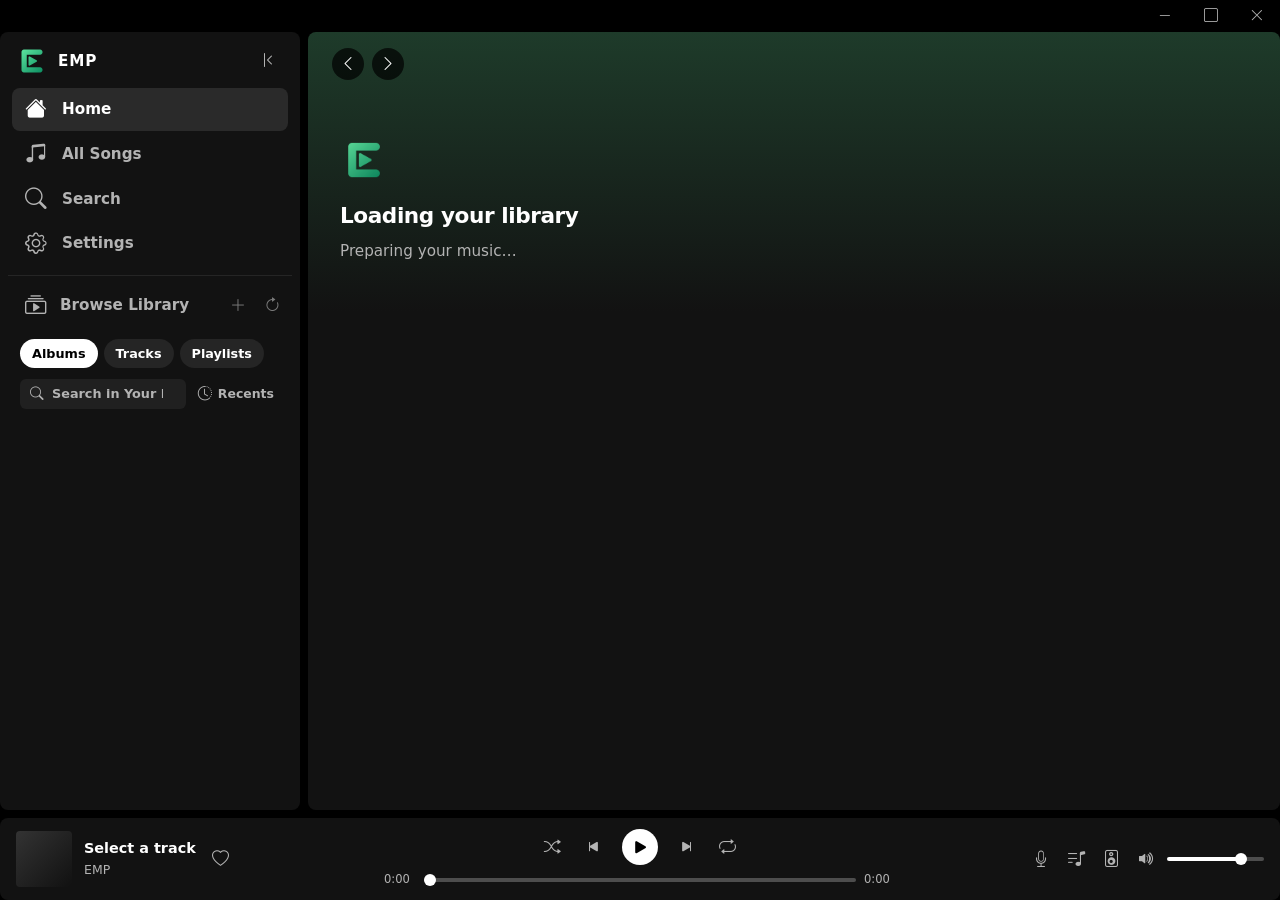
==== commit c5295c57: "Implement listening statistics functionality in player.js and enhance WebUiHost for handling listen " ====
--- a/www/index.html
+++ b/www/index.html
@@ -6,7 +6,7 @@
   <title>EMP</title>
   <link rel="stylesheet" href="lib/bootstrap/5.3.8/bootstrap.min.css">
   <link rel="stylesheet" href="lib/bootstrap-icons/1.13.1/bootstrap-icons.min.css">
-  <link rel="stylesheet" href="css/player.css?v=66">
+  <link rel="stylesheet" href="css/player.css?v=72">
 </head>
 <body>
   <div class="app-shell">
@@ -24,6 +24,10 @@
           <i class="bi bi-house-fill"></i>
           <span class="nav-label">Home</span>
         </button>
+        <button class="nav-item" type="button" data-nav="songs" data-sidebar-rail-tooltip="Songs" aria-label="Songs">
+          <i class="bi bi-music-note-beamed"></i>
+          <span class="nav-label">All Songs</span>
+        </button>
         <button class="nav-item" type="button" data-nav="search" data-sidebar-rail-tooltip="Search" aria-label="Search">
           <i class="bi bi-search"></i>
           <span class="nav-label">Search</span>
@@ -38,7 +42,7 @@
         <div class="library-header">
           <button class="library-title-btn" type="button" data-nav="albums" id="libraryTitleBtn" data-sidebar-rail-tooltip="Your Library" aria-label="Your Library">
             <i class="bi bi-collection-play"></i>
-            <span class="nav-label">Your Library</span>
+            <span class="nav-label">Browse Library</span>
           </button>
           <div class="library-header-actions">
             <button class="icon-btn" type="button" id="createPlaylistBtn" aria-label="Create playlist" data-bs-toggle="tooltip" data-bs-title="Create playlist">
@@ -223,6 +227,7 @@
 
   <script src="lib/bootstrap/5.3.8/bootstrap.bundle.min.js"></script>
   <script src="js/eq-presets.js?v=2"></script>
-  <script src="js/player.js?v=48"></script>
+  <script src="js/mixes.js?v=1"></script>
+  <script src="js/player.js?v=55"></script>
 </body>
 </html>
--- a/www/css/player.css
+++ b/www/css/player.css
@@ -28,6 +28,7 @@
   --player-height: 90px;
   --top-bar-height: 56px;
   --window-chrome-height: 32px;
+  --view-scrollbar-size: 10px;
   --gap: 8px;
   --radius: 8px;
   --home-card-min: 160px;
@@ -1216,7 +1217,9 @@
   position: absolute;
   top: 0;
   left: 0;
-  right: 0;
+  /* Keep the view-area scrollbar track clickable; a full-bleed top bar
+     otherwise intercepts the thumb and starts a window drag. */
+  right: var(--view-scrollbar-size);
   z-index: 5;
   background: transparent;
   transition: background 0.18s ease, box-shadow 0.18s ease;
@@ -1612,6 +1615,310 @@
 .home-page .greeting {
   margin: 4px 0 22px;
   text-shadow: 0 1px 12px rgba(0, 0, 0, 0.35);
+}
+
+.home-greeting-row {
+  display: flex;
+  flex-wrap: wrap;
+  align-items: center;
+  justify-content: space-between;
+  gap: 12px 16px;
+  margin: 4px 0 22px;
+}
+
+.home-greeting-row .greeting {
+  margin: 0;
+  min-width: 0;
+}
+
+.home-shuffle-library {
+  display: inline-flex;
+  align-items: center;
+  gap: 8px;
+  flex-shrink: 0;
+  border: 0;
+  border-radius: 500px;
+  padding: 8px 14px;
+  background: rgba(255, 255, 255, 0.08);
+  color: var(--emp-text);
+  font-weight: 700;
+  font-size: 0.82rem;
+  letter-spacing: 0.01em;
+  cursor: pointer;
+  transition: background 0.15s ease, transform 0.15s ease, opacity 0.15s ease;
+}
+
+.home-shuffle-library:hover:not(:disabled) {
+  background: rgba(255, 255, 255, 0.14);
+  transform: scale(1.02);
+}
+
+.home-shuffle-library:focus-visible {
+  outline: 2px solid var(--emp-text);
+  outline-offset: 2px;
+}
+
+.home-shuffle-library:disabled {
+  opacity: 0.45;
+  cursor: default;
+}
+
+.home-shuffle-library i {
+  font-size: 0.95rem;
+}
+
+.songs-page {
+  padding-top: calc(var(--top-bar-height) + 8px);
+  padding-bottom: 24px;
+}
+
+.songs-header {
+  display: flex;
+  flex-wrap: wrap;
+  align-items: center;
+  justify-content: space-between;
+  gap: 12px 20px;
+  margin-bottom: 14px;
+}
+
+.songs-header-text {
+  min-width: 0;
+  flex: 1 1 200px;
+}
+
+.songs-header h1 {
+  font-size: clamp(1.6rem, 2.4vw, 2rem);
+  font-weight: 700;
+  margin: 0 0 4px;
+  letter-spacing: -0.02em;
+}
+
+.songs-subtitle {
+  margin: 0;
+  color: var(--emp-muted);
+  font-size: 0.9rem;
+  line-height: 1.35;
+}
+
+.songs-actions {
+  display: flex;
+  align-items: center;
+  gap: 12px;
+  flex-shrink: 0;
+  padding: 0;
+}
+
+.songs-shuffle.collection-shuffle {
+  background: rgba(255, 255, 255, 0.08);
+  color: var(--emp-muted);
+}
+
+.songs-shuffle.collection-shuffle:hover:not(:disabled) {
+  background: rgba(255, 255, 255, 0.12);
+  color: var(--emp-text);
+}
+
+.songs-shuffle.collection-shuffle.active,
+.songs-shuffle.collection-shuffle.active:hover:not(:disabled) {
+  background: rgba(255, 255, 255, 0.08);
+  color: var(--emp-green);
+}
+
+.songs-shuffle.collection-shuffle:disabled {
+  opacity: 0.45;
+  cursor: default;
+}
+
+.songs-toolbar {
+  display: flex;
+  flex-wrap: wrap;
+  align-items: center;
+  gap: 8px 10px;
+  margin: 0 0 12px;
+  padding: 0 0 12px;
+  border-bottom: 1px solid rgba(255, 255, 255, 0.06);
+}
+
+.songs-filter {
+  display: flex;
+  align-items: center;
+  gap: 8px;
+  min-width: min(200px, 100%);
+  flex: 1 1 200px;
+  background: rgba(255, 255, 255, 0.07);
+  border-radius: 8px;
+  padding: 0 10px;
+  height: 36px;
+}
+
+.songs-filter i {
+  color: var(--emp-muted);
+  font-size: 0.9rem;
+}
+
+.songs-filter input {
+  flex: 1;
+  min-width: 0;
+  border: 0;
+  background: transparent;
+  color: var(--emp-text);
+  outline: none;
+  font-size: 0.9rem;
+}
+
+.songs-filter-clear {
+  border: 0;
+  background: transparent;
+  color: var(--emp-muted);
+  padding: 0;
+  width: 24px;
+  height: 24px;
+  display: grid;
+  place-items: center;
+  border-radius: 50%;
+  cursor: pointer;
+}
+
+.songs-filter-clear:hover {
+  color: var(--emp-text);
+  background: rgba(255, 255, 255, 0.08);
+}
+
+.songs-sort {
+  display: flex;
+  align-items: center;
+  gap: 6px;
+  flex: 0 0 auto;
+}
+
+.songs-sort-wrap {
+  position: relative;
+}
+
+.songs-sort-button {
+  min-width: 168px;
+  height: 36px;
+  display: inline-flex;
+  align-items: center;
+  justify-content: space-between;
+  gap: 12px;
+  border: 0;
+  border-radius: 8px;
+  background: rgba(255, 255, 255, 0.07);
+  color: var(--emp-text);
+  padding: 0 12px;
+  font-size: 0.85rem;
+  cursor: pointer;
+}
+
+.songs-sort-button i {
+  font-size: 0.75rem;
+  color: var(--emp-muted);
+  flex-shrink: 0;
+}
+
+.songs-sort-wrap.is-open .songs-sort-button,
+.songs-sort-button:hover {
+  background: rgba(255, 255, 255, 0.12);
+}
+
+.songs-sort-button:focus-visible,
+.songs-filter:focus-within {
+  outline: 2px solid rgba(255, 255, 255, 0.35);
+  outline-offset: 1px;
+}
+
+.songs-sort-menu {
+  position: absolute;
+  top: calc(100% + 4px);
+  left: 0;
+  z-index: 12;
+  min-width: max(100%, 180px);
+  max-height: 280px;
+  overflow: auto;
+  padding: 4px;
+  background: #282828;
+  border: 1px solid #3a3a3a;
+  border-radius: 8px;
+  box-shadow: 0 12px 32px rgba(0, 0, 0, 0.55);
+  color: var(--emp-text);
+}
+
+.songs-sort-menu[hidden] {
+  display: none;
+}
+
+.songs-sort-item {
+  display: flex;
+  align-items: center;
+  justify-content: space-between;
+  gap: 12px;
+  width: 100%;
+  border: 0;
+  border-radius: 4px;
+  background: transparent;
+  color: var(--emp-text);
+  text-align: left;
+  padding: 8px 10px;
+  font-size: 0.85rem;
+  cursor: pointer;
+}
+
+.songs-sort-item:hover,
+.songs-sort-item:focus-visible {
+  background: rgba(255, 255, 255, 0.1);
+  outline: none;
+}
+
+.songs-sort-item.active {
+  color: var(--emp-green);
+}
+
+.songs-sort-item.active i {
+  color: var(--emp-green);
+  font-size: 0.85rem;
+}
+
+.songs-sort-dir {
+  width: 36px;
+  height: 36px;
+  border: 0;
+  border-radius: 8px;
+  background: rgba(255, 255, 255, 0.07);
+  color: var(--emp-muted);
+  display: grid;
+  place-items: center;
+  cursor: pointer;
+}
+
+.songs-sort-dir:hover {
+  color: var(--emp-text);
+  background: rgba(255, 255, 255, 0.12);
+}
+
+.songs-never-played.chip {
+  height: 36px;
+  display: inline-flex;
+  align-items: center;
+  flex: 0 0 auto;
+  margin: 0;
+}
+
+.songs-never-played.chip.active {
+  background: rgba(29, 185, 84, 0.2);
+  color: var(--emp-green);
+}
+
+.songs-empty-filter {
+  padding: 40px 16px;
+}
+
+.songs-page .songs-track-panel {
+  margin-top: 0;
+}
+
+.songs-page .songs-track-panel .virtual-track-table {
+  position: relative;
 }
 
 .settings-page {
@@ -2457,6 +2764,18 @@
   text-overflow: ellipsis;
 }
 
+.mix-card-desc {
+  white-space: nowrap;
+}
+
+.mix-detail-desc {
+  color: var(--emp-muted);
+  font-size: 0.95rem;
+  line-height: 1.4;
+  margin: 0 0 10px;
+  max-width: 42rem;
+}
+
 .track-table {
   width: 100%;
 }
@@ -3253,8 +3572,8 @@
 }
 
 ::-webkit-scrollbar {
-  width: 10px;
-  height: 10px;
+  width: var(--view-scrollbar-size);
+  height: var(--view-scrollbar-size);
 }
 
 ::-webkit-scrollbar-thumb {
